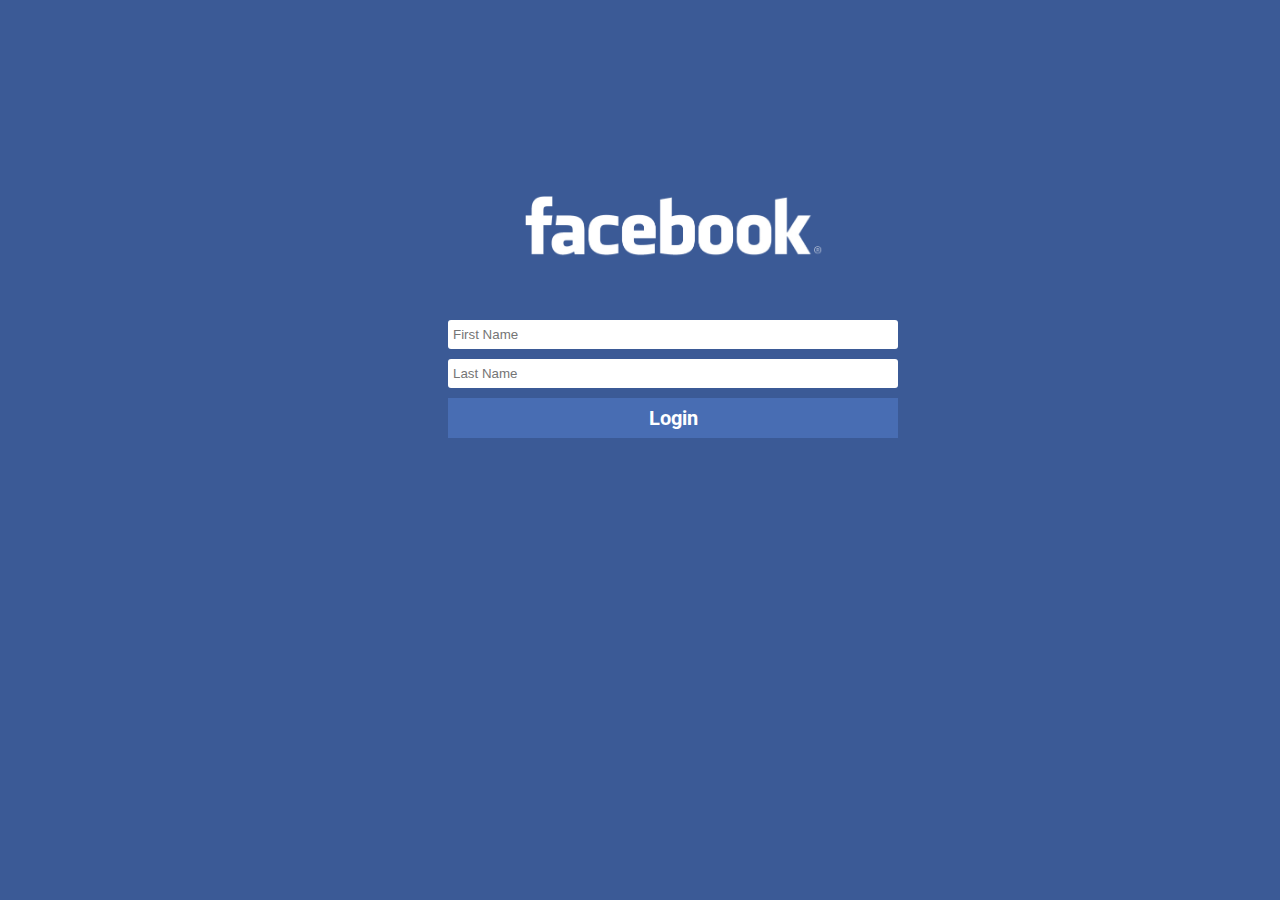
==== login.html @ 4b7e6977 "Added a "login" page" ====
<!DOCTYPE html>
<html lang="en">
<head>
    <meta charset="UTF-8">
    <meta name="viewport" content="width=device-width, initial-scale=1.0">
    <meta http-equiv="X-UA-Compatible" content="ie=edge">
    <title>Facebook - Log In or Sign Up</title>
    <link rel="icon" type="image/png" href="pic/facebook.png"/>
    <link rel="stylesheet" type="text/css" href="css/loginStyle.css">
    <link rel="stylesheet" href="https://use.fontawesome.com/releases/v5.0.13/css/all.css" integrity="sha384-DNOHZ68U8hZfKXOrtjWvjxusGo9WQnrNx2sqG0tfsghAvtVlRW3tvkXWZh58N9jp" crossorigin="anonymous">
    <link href="https://fonts.googleapis.com/css?family=Roboto" rel="stylesheet">
    <title>Facebook Project</title>
</head>
<body>
    <div class="login-container">
        <img src="pic/facebook-logo-495.png" alt="Facebook Logo" class="facebook-logo">
        <div class="login-box">
            <input class="login-info" type="text" name="first-name" placeholder="First Name" id="firstName">
            <input class="login-info" type="text" name="last-name" placeholder="Last Name" id="lastName">
            <span class="login-button">Login</span>
            <script src="javascript/login.js" type="text/javascript"></script> 

        </div>
    </div>  


</body>
</html>
---- css/loginStyle.css ----
html {
  background-color: #3b5a96;
  height: 100%;
  font-family: 'Roboto', sans-serif;
}

.login-container {
  display: flex;
  flex-direction: column;
  align-items: center;
  position: absolute;
  left: 35%;
  top: 35%;
}

.facebook-logo {
  position: absolute;
  top: -130px;
  width: 300px;
  margin: 10px 0;
}

.login-box {
  display: flex;
  position: relative;
  width: 450px;
  flex-direction: column;
}

.login-box .login-info {
  height: 23px;
  padding: 3px 5px;
  border-radius: 3px;
  border: 0px solid black;
  margin: 5px 0;
}

.login-button {
  background-color: #486db3;
  padding: 8px;
  margin: 5px 0px;
  text-align: center;
  font-weight: bold;
  font-size: 20px;
  color: white;
  cursor: pointer;
}

.login-button:hover {
  background-color: #354f82;
}
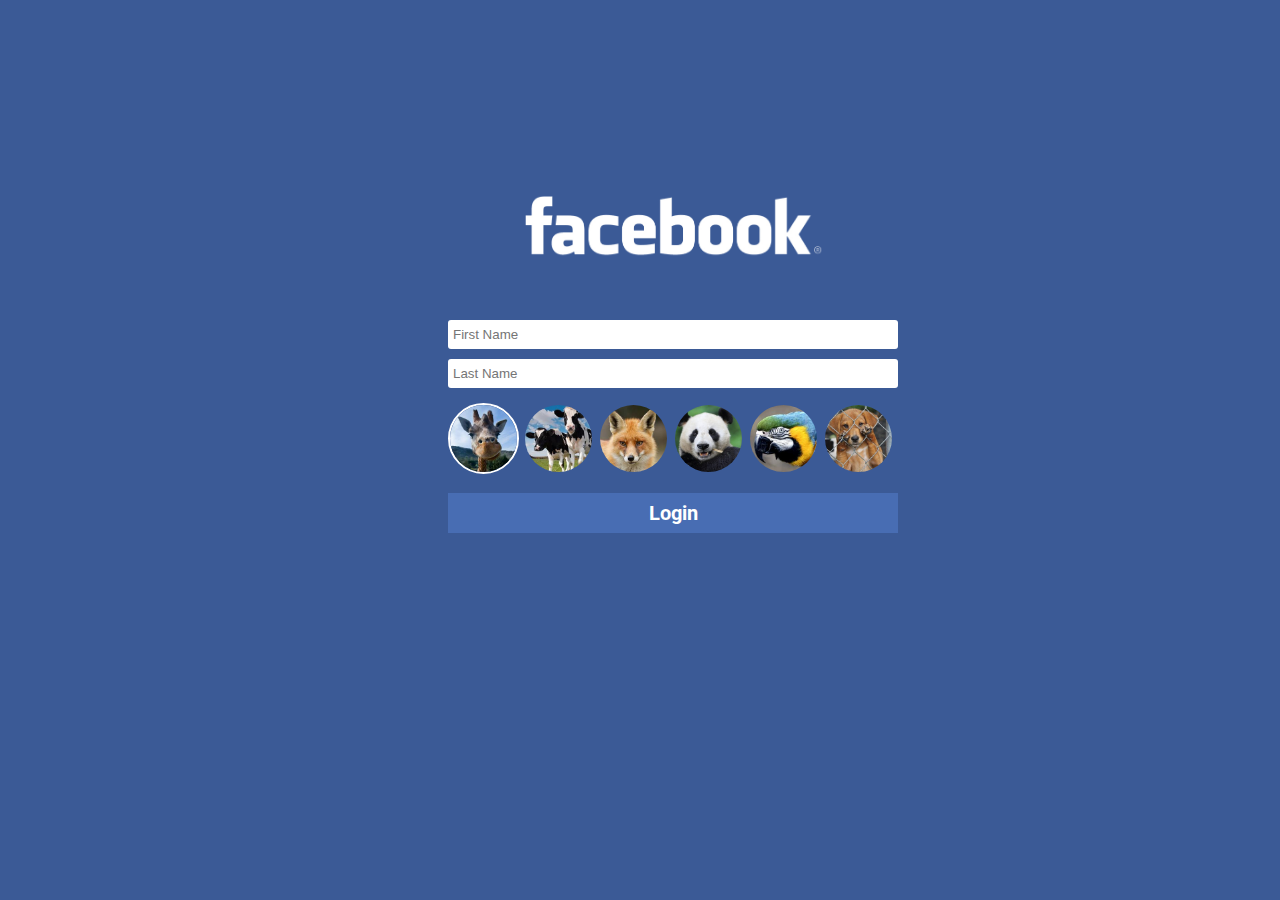
==== commit 67756a8e: "Added login profile picture" ====
--- a/login.html
+++ b/login.html
@@ -17,9 +17,34 @@
         <div class="login-box">
             <input class="login-info" type="text" name="first-name" placeholder="First Name" id="firstName">
             <input class="login-info" type="text" name="last-name" placeholder="Last Name" id="lastName">
+            <div class="login-pic-options">
+                <label>
+                    <input type="radio" name="profile-pic" id="loginPic" value="pic/giraffe.jpg" checked/>
+                    <img src="pic/giraffe.jpg" class="pic">
+                </label>
+                <label>
+                    <input type="radio" name="profile-pic" id="loginPic" value="pic/cow.jpg"/>
+                    <img src="pic/cow.jpg" class="pic">
+                </label>
+                <label>
+                    <input type="radio" name="profile-pic" id="loginPic" value="pic/fox.jpg"/>
+                    <img src="pic/fox.jpg" class="pic">
+                </label>
+                <label>
+                    <input type="radio" name="profile-pic" id="loginPic" value="pic/panda.jpeg"/>
+                    <img src="pic/panda.jpeg" class="pic">
+                </label>
+                <label> 
+                    <input type="radio" name="profile-pic" id="loginPic" value="pic/parrot.jpg"/>
+                    <img src="pic/parrot.jpg" class="pic">
+                </label>
+                <label>
+                    <input type="radio" name="profile-pic" id="loginPic" value="pic/puppy.jpg"/>
+                    <img src="pic/puppy.jpg" class="pic">
+                </label>
+            </div>
             <span class="login-button">Login</span>
             <script src="javascript/login.js" type="text/javascript"></script> 
-
         </div>
     </div>  
 
--- a/css/loginStyle.css
+++ b/css/loginStyle.css
@@ -49,3 +49,24 @@
 .login-button:hover {
   background-color: #354f82;
 }
+
+.login-pic-options {
+  margin: 10px 0;
+}
+
+.login-pic-options input[type="radio"] {
+  visibility: hidden;
+  position: absolute;
+}
+
+.login-pic-options input[type="radio"]:checked + .pic {
+  border: 2px #ffffff solid;
+  box-sizing: border-box;
+}
+
+.login-pic-options .pic {
+  height: 71px;
+  border: 2px solid transparent;
+  border-radius: 40px;
+  box-sizing: border-box;
+}
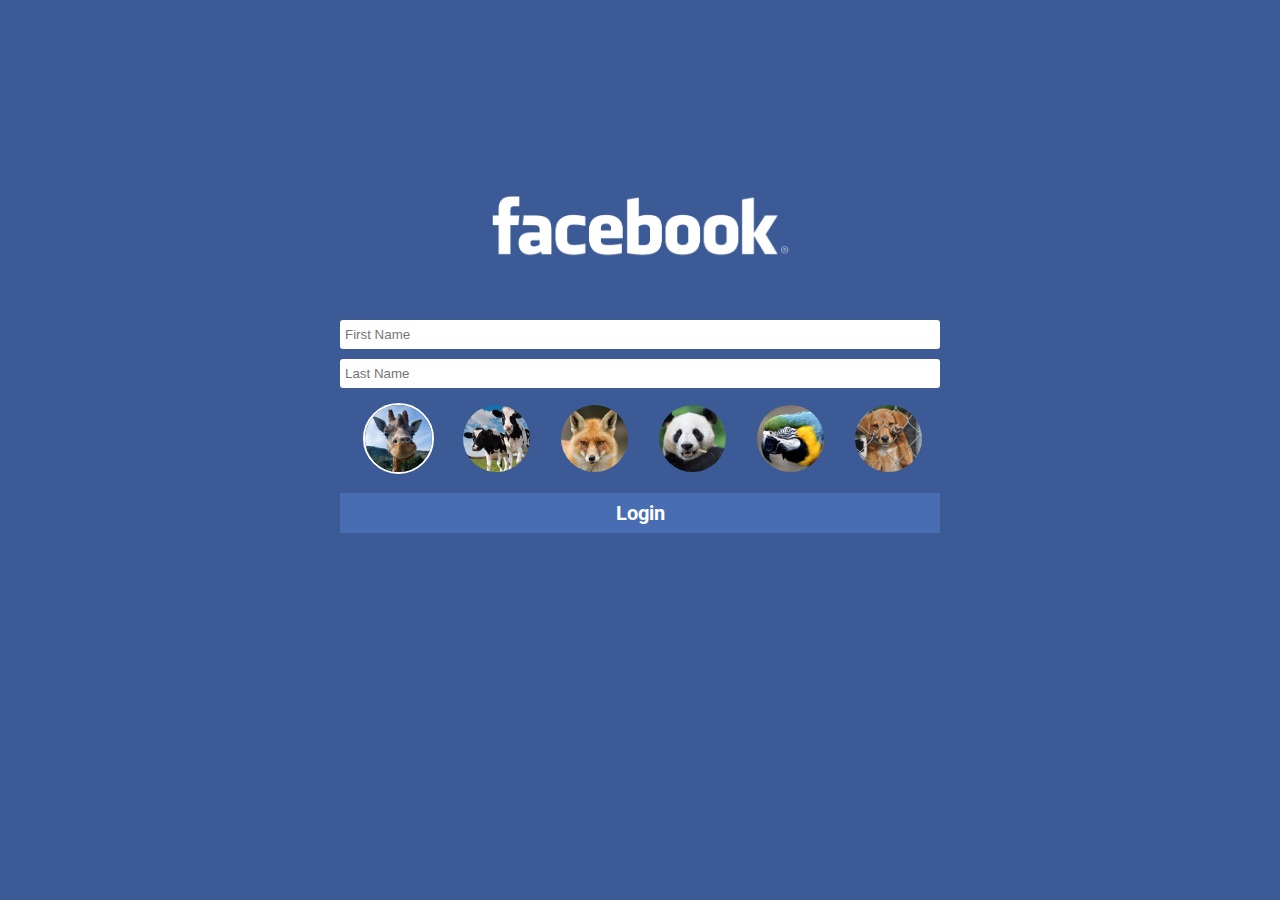
==== commit 1b8bfd56: "Organizing scss folders" ====
--- a/login.html
+++ b/login.html
@@ -6,48 +6,49 @@
     <meta http-equiv="X-UA-Compatible" content="ie=edge">
     <title>Facebook - Log In or Sign Up</title>
     <link rel="icon" type="image/png" href="pic/facebook.png"/>
-    <link rel="stylesheet" type="text/css" href="css/loginStyle.css">
+    <link rel="stylesheet" type="text/css" href="css/mainFile.css">
     <link rel="stylesheet" href="https://use.fontawesome.com/releases/v5.0.13/css/all.css" integrity="sha384-DNOHZ68U8hZfKXOrtjWvjxusGo9WQnrNx2sqG0tfsghAvtVlRW3tvkXWZh58N9jp" crossorigin="anonymous">
     <link href="https://fonts.googleapis.com/css?family=Roboto" rel="stylesheet">
     <title>Facebook Project</title>
 </head>
 <body>
-    <div class="login-container">
-        <img src="pic/facebook-logo-495.png" alt="Facebook Logo" class="facebook-logo">
-        <div class="login-box">
-            <input class="login-info" type="text" name="first-name" placeholder="First Name" id="firstName">
-            <input class="login-info" type="text" name="last-name" placeholder="Last Name" id="lastName">
-            <div class="login-pic-options">
-                <label>
-                    <input type="radio" name="profile-pic" id="loginPic" value="pic/giraffe.jpg" checked/>
-                    <img src="pic/giraffe.jpg" class="pic">
-                </label>
-                <label>
-                    <input type="radio" name="profile-pic" id="loginPic" value="pic/cow.jpg"/>
-                    <img src="pic/cow.jpg" class="pic">
-                </label>
-                <label>
-                    <input type="radio" name="profile-pic" id="loginPic" value="pic/fox.jpg"/>
-                    <img src="pic/fox.jpg" class="pic">
-                </label>
-                <label>
-                    <input type="radio" name="profile-pic" id="loginPic" value="pic/panda.jpeg"/>
-                    <img src="pic/panda.jpeg" class="pic">
-                </label>
-                <label> 
-                    <input type="radio" name="profile-pic" id="loginPic" value="pic/parrot.jpg"/>
-                    <img src="pic/parrot.jpg" class="pic">
-                </label>
-                <label>
-                    <input type="radio" name="profile-pic" id="loginPic" value="pic/puppy.jpg"/>
-                    <img src="pic/puppy.jpg" class="pic">
-                </label>
+    <div class="container">
+        <div class="login-container">
+            <img src="pic/facebook-logo-495.png" alt="Facebook Logo" class="facebook-logo">
+            <div class="login-box">
+                <input class="login-info" type="text" name="first-name" placeholder="First Name" id="firstName">
+                <input class="login-info" type="text" name="last-name" placeholder="Last Name" id="lastName">
+                <div class="login-pic-options">
+                    <label>
+                        <input type="radio" name="profile-pic" id="loginPic" value="pic/giraffe.jpg" checked/>
+                        <img src="pic/giraffe.jpg" class="pic">
+                    </label>
+                    <label>
+                        <input type="radio" name="profile-pic" id="loginPic" value="pic/cow.jpg"/>
+                        <img src="pic/cow.jpg" class="pic">
+                    </label>
+                    <label>
+                        <input type="radio" name="profile-pic" id="loginPic" value="pic/fox.jpg"/>
+                        <img src="pic/fox.jpg" class="pic">
+                    </label>
+                    <label>
+                        <input type="radio" name="profile-pic" id="loginPic" value="pic/panda.jpeg"/>
+                        <img src="pic/panda.jpeg" class="pic">
+                    </label>
+                    <label> 
+                        <input type="radio" name="profile-pic" id="loginPic" value="pic/parrot.jpg"/>
+                        <img src="pic/parrot.jpg" class="pic">
+                    </label>
+                    <label>
+                        <input type="radio" name="profile-pic" id="loginPic" value="pic/puppy.jpg"/>
+                        <img src="pic/puppy.jpg" class="pic">
+                    </label>
+                </div>
+                <span class="login-button">Login</span>
             </div>
-            <span class="login-button">Login</span>
-            <script src="javascript/login.js" type="text/javascript"></script> 
         </div>
-    </div>  
-
-
+    </div>
+    <script src="javascript/user/user.js" type="text/javascript"></script>
+    <script src="javascript/login/login.js" type="text/javascript"></script>
 </body>
 </html>
--- a/css/mainFile.css
+++ b/css/mainFile.css
@@ -0,0 +1,1926 @@
+/* Scss */
+/* Colors */
+/* Components */
+/* line 2, C:/Users/ASUS ROG/FED/Facebook project/scss/components/_header.scss */
+.header-wrap {
+  display: flex;
+  background: #3B5998;
+  flex-direction: row;
+  justify-content: space-around;
+  align-items: center;
+  width: 1008px;
+  margin: 0 auto;
+  max-height: 42px;
+}
+
+/* line 13, C:/Users/ASUS ROG/FED/Facebook project/scss/components/_header.scss */
+.header {
+  display: flex;
+  background: #3B5998;
+  height: 42px;
+  justify-content: center;
+  align-items: center;
+  position: fixed;
+  z-index: 3;
+  width: 100%;
+}
+
+/* line 23, C:/Users/ASUS ROG/FED/Facebook project/scss/components/_header.scss */
+.header p {
+  color: white;
+  font-size: 10px;
+}
+
+/* line 28, C:/Users/ASUS ROG/FED/Facebook project/scss/components/_header.scss */
+.search-sec {
+  display: flex;
+  position: relative;
+  width: 100%;
+  max-width: 448px;
+  min-width: 200px;
+  align-items: center;
+  justify-content: flex-start;
+  height: 20px;
+}
+
+/* line 39, C:/Users/ASUS ROG/FED/Facebook project/scss/components/_header.scss */
+.header-search {
+  width: calc(100% - 20px);
+  height: 25px;
+  border-radius: 2px 0 0 2px;
+  border: 0px solid #000000;
+  padding: 0;
+  padding-left: 3px;
+}
+
+/* line 47, C:/Users/ASUS ROG/FED/Facebook project/scss/components/_header.scss */
+.fa-search::before {
+  display: flex;
+  align-items: center;
+  justify-content: center;
+}
+
+/* line 52, C:/Users/ASUS ROG/FED/Facebook project/scss/components/_header.scss */
+.fa-search {
+  background-color: #F8FAFC;
+  color: #606F7B;
+  width: 35px;
+  padding: 4.5px;
+  border-radius: 0 2px 2px 0;
+  border: 0px solid #000000;
+  border-left: 1px solid #F1F5F8;
+}
+
+/* line 62, C:/Users/ASUS ROG/FED/Facebook project/scss/components/_header.scss */
+.fa-search:hover {
+  background-color: #DAE1E7;
+  cursor: pointer;
+}
+
+/* line 66, C:/Users/ASUS ROG/FED/Facebook project/scss/components/_header.scss */
+.fa-search::before {
+  line-height: normal;
+}
+
+/* line 70, C:/Users/ASUS ROG/FED/Facebook project/scss/components/_header.scss */
+.fa-facebook-square {
+  display: block;
+  color: white;
+  margin-left: 2%;
+  margin: auto 10px auto 0;
+  font-size: 30px;
+}
+
+/* line 77, C:/Users/ASUS ROG/FED/Facebook project/scss/components/_header.scss */
+.fa-facebook-square:hover {
+  color: #DAE1E7;
+  cursor: pointer;
+}
+
+/* line 81, C:/Users/ASUS ROG/FED/Facebook project/scss/components/_header.scss */
+.logo-search {
+  display: flex;
+  justify-content: flex-start;
+  width: calc(100% - 310px);
+  height: 42px;
+  align-items: center;
+}
+
+/* line 89, C:/Users/ASUS ROG/FED/Facebook project/scss/components/_header.scss */
+.home-button {
+  padding: 8px 10px 8px 10px;
+  margin: 0;
+  border: 0 solid black;
+  border-radius: 7px;
+}
+
+/* line 95, C:/Users/ASUS ROG/FED/Facebook project/scss/components/_header.scss */
+.home-button:hover,
+.user:hover {
+  background-color: #344e86;
+  cursor: pointer;
+}
+
+/* line 101, C:/Users/ASUS ROG/FED/Facebook project/scss/components/_header.scss */
+.user-social, .user-other {
+  display: flex;
+  justify-content: center;
+  align-items: center;
+}
+
+/* line 106, C:/Users/ASUS ROG/FED/Facebook project/scss/components/_header.scss */
+.user-social {
+  justify-content: center;
+  width: 85px;
+  margin: 0px 10px 0px 10px;
+}
+
+/* line 111, C:/Users/ASUS ROG/FED/Facebook project/scss/components/_header.scss */
+.user-other {
+  width: 53px;
+  margin: 0px 10px 0px 10px;
+}
+
+/* line 115, C:/Users/ASUS ROG/FED/Facebook project/scss/components/_header.scss */
+.user-options {
+  display: flex;
+  justify-content: flex-start;
+  width: 315px;
+  height: 42px;
+  align-items: center;
+}
+
+/* line 122, C:/Users/ASUS ROG/FED/Facebook project/scss/components/_header.scss */
+.user-options .far,
+.user-options .fas,
+.user-options .fab {
+  color: #293e6a;
+  font-size: 20px;
+  margin: 0px 5px 0px 5px;
+}
+
+/* line 129, C:/Users/ASUS ROG/FED/Facebook project/scss/components/_header.scss */
+.user-options .far:hover,
+.user-options .fas:hover,
+.user-options .fab:hover {
+  color: #1d2c4c;
+  cursor: pointer;
+}
+
+/* line 137, C:/Users/ASUS ROG/FED/Facebook project/scss/components/_header.scss */
+.user {
+  display: flex;
+  justify-content: space-between;
+  align-items: center;
+  width: 60px;
+  margin: 0px 0px 0px 5px;
+  padding: 3px 10px 3px 5px;
+  border: 0 solid black;
+  border-radius: 7px;
+}
+
+/* line 146, C:/Users/ASUS ROG/FED/Facebook project/scss/components/_header.scss */
+.user .header-profile {
+  height: 25px;
+  border-radius: 15px;
+  margin-right: 5px;
+}
+
+/* line 151, C:/Users/ASUS ROG/FED/Facebook project/scss/components/_header.scss */
+.user p {
+  margin: 0px;
+}
+
+/* line 158, C:/Users/ASUS ROG/FED/Facebook project/scss/components/_header.scss */
+.line {
+  display: inline-block;
+  color: #355088;
+  font-size: 1.2rem;
+}
+
+/* line 164, C:/Users/ASUS ROG/FED/Facebook project/scss/components/_header.scss */
+.title {
+  font-size: 0px;
+}
+
+/* line 168, C:/Users/ASUS ROG/FED/Facebook project/scss/components/_header.scss */
+.social-box {
+  display: flex;
+  justify-content: center;
+  align-items: center;
+  position: relative;
+}
+
+/* line 174, C:/Users/ASUS ROG/FED/Facebook project/scss/components/_header.scss */
+.social-box:hover .title {
+  font-size: 12px;
+  display: block;
+  z-index: 100;
+  position: absolute;
+  top: 41px;
+  background-color: #616060;
+  border-radius: 4px;
+  border: 0px solid black;
+  padding: 2px;
+  color: white;
+}
+
+/* line 187, C:/Users/ASUS ROG/FED/Facebook project/scss/components/_header.scss */
+.header-media-cont,
+.header-media {
+  display: none;
+}
+
+/* line 192, C:/Users/ASUS ROG/FED/Facebook project/scss/components/_header.scss */
+.more-options-box {
+  position: absolute;
+  top: 2px;
+  right: 54.5px;
+}
+
+/* line 196, C:/Users/ASUS ROG/FED/Facebook project/scss/components/_header.scss */
+.more-options-box .cool-arrow-post {
+  top: 19.5px;
+  left: 35px;
+  border-bottom: 8px solid white;
+  border-left: 8px solid transparent;
+  border-right: 8px solid transparent;
+  z-index: 110;
+}
+
+/* line 204, C:/Users/ASUS ROG/FED/Facebook project/scss/components/_header.scss */
+.more-options-box .cool-arrow-post::after {
+  border-bottom: 0px solid white;
+  border-left: 0px solid transparent;
+  border-right: 0px solid transparent;
+  left: -8px;
+  top: 2px;
+  content: " ";
+  position: absolute;
+}
+
+/* line 215, C:/Users/ASUS ROG/FED/Facebook project/scss/components/_header.scss */
+.more-options-tab {
+  display: flex;
+  flex-direction: column;
+  position: absolute;
+  background-color: white;
+  top: 27px;
+  right: -64px;
+  z-index: 101;
+  border: 1px solid #dddddd;
+  border-radius: 2px;
+  box-sizing: border-box;
+  align-items: center;
+  justify-content: flex-start;
+  overflow: hidden;
+  box-shadow: 3px 4px 11px 0px #888888;
+  width: 140px;
+}
+
+/* line 232, C:/Users/ASUS ROG/FED/Facebook project/scss/components/_header.scss */
+.more-options-tab :first-child {
+  margin-top: 5px;
+}
+
+/* line 235, C:/Users/ASUS ROG/FED/Facebook project/scss/components/_header.scss */
+.more-options-tab :last-child {
+  margin-bottom: 5px;
+}
+
+/* line 238, C:/Users/ASUS ROG/FED/Facebook project/scss/components/_header.scss */
+.more-options-tab span[class^="more-options"] {
+  padding: 5px;
+  font-size: 12px;
+  font-weight: bold;
+  width: 100%;
+  text-align: center;
+  cursor: pointer;
+}
+
+/* line 246, C:/Users/ASUS ROG/FED/Facebook project/scss/components/_header.scss */
+.more-options-tab span[class^="more-options"]:hover {
+  background-color: #3B5998;
+  color: white;
+}
+
+/* line 2, C:/Users/ASUS ROG/FED/Facebook project/scss/components/_setting.scss */
+.setting-background {
+  width: 100%;
+  height: 100%;
+  position: fixed;
+  display: flex;
+  align-items: center;
+  justify-content: center;
+  background-color: rgba(70, 71, 84, 0.54);
+  z-index: 1000;
+}
+
+/* line 13, C:/Users/ASUS ROG/FED/Facebook project/scss/components/_setting.scss */
+.setting-box {
+  display: flex;
+  flex-direction: column;
+  align-items: flex-start;
+  justify-content: flex-start;
+  background-color: #e5e5e5;
+  box-shadow: 3px 4px 11px 0px #888888;
+  width: 600px;
+  height: 400px;
+  border: 1px solid rgba(136, 136, 136, 0.490196);
+  border-radius: 4px;
+}
+
+/* line 27, C:/Users/ASUS ROG/FED/Facebook project/scss/components/_setting.scss */
+.input-box {
+  display: grid;
+  grid-template-areas: "title title"+ "name inputname"+ "lastname inputlastname";
+  align-content: space-around;
+  justify-content: flex-start;
+  margin-bottom: 30px;
+  height: 75px;
+  width: 100%;
+  margin-top: 40px;
+}
+
+/* line 40, C:/Users/ASUS ROG/FED/Facebook project/scss/components/_setting.scss */
+.input-box input {
+  margin-left: 10px;
+  padding-left: 10px;
+  border-radius: 3px 3px 0 0;
+  background-color: #e5e5e5;
+  font-weight: bold;
+  border-width: 0 0 1px 0;
+  border-style: solid;
+}
+
+/* line 49, C:/Users/ASUS ROG/FED/Facebook project/scss/components/_setting.scss */
+.input-box input:focus {
+  transition: all 0.5s linear;
+  background-color: #d9d8d8;
+}
+
+/* line 56, C:/Users/ASUS ROG/FED/Facebook project/scss/components/_setting.scss */
+.input-box span {
+  margin-left: 10px;
+}
+
+/* line 59, C:/Users/ASUS ROG/FED/Facebook project/scss/components/_setting.scss */
+.input-box .lastname-span {
+  grid-area: lastname;
+}
+
+/* line 62, C:/Users/ASUS ROG/FED/Facebook project/scss/components/_setting.scss */
+.input-box .name-span {
+  grid-area: name;
+}
+
+/* line 65, C:/Users/ASUS ROG/FED/Facebook project/scss/components/_setting.scss */
+.input-box .name-input {
+  grid-area: inputname;
+}
+
+/* line 68, C:/Users/ASUS ROG/FED/Facebook project/scss/components/_setting.scss */
+.input-box .lastname-input {
+  grid-area: inputlastname;
+}
+
+/* line 71, C:/Users/ASUS ROG/FED/Facebook project/scss/components/_setting.scss */
+.input-box .input-span {
+  grid-area: title;
+  font-weight: bold;
+}
+
+/* line 77, C:/Users/ASUS ROG/FED/Facebook project/scss/components/_setting.scss */
+input[type="radio"] {
+  visibility: hidden;
+  position: absolute;
+}
+
+/* line 82, C:/Users/ASUS ROG/FED/Facebook project/scss/components/_setting.scss */
+input[type="radio"]:checked + .pic {
+  border: 2px black solid;
+  box-sizing: border-box;
+}
+
+/* line 87, C:/Users/ASUS ROG/FED/Facebook project/scss/components/_setting.scss */
+label {
+  margin-left: 23px;
+}
+
+/* line 90, C:/Users/ASUS ROG/FED/Facebook project/scss/components/_setting.scss */
+.pic {
+  height: 71px;
+  border: 2px solid transparent;
+  border-radius: 40px;
+  box-sizing: border-box;
+  cursor: pointer;
+}
+
+/* line 98, C:/Users/ASUS ROG/FED/Facebook project/scss/components/_setting.scss */
+.picture-span {
+  display: block;
+  margin-bottom: 10px;
+  margin-left: 10px;
+  font-weight: bold;
+}
+
+/* line 105, C:/Users/ASUS ROG/FED/Facebook project/scss/components/_setting.scss */
+.close-button {
+  align-self: flex-end;
+  margin: 5px 10px;
+  border-radius: 15px;
+  background-color: gray;
+  padding: 5px 10px;
+  cursor: pointer;
+  color: white;
+  font-weight: bold;
+}
+
+/* line 115, C:/Users/ASUS ROG/FED/Facebook project/scss/components/_setting.scss */
+.close-button:hover {
+  color: white;
+  background-color: rgba(255, 0, 0, 0.58);
+}
+
+/* line 122, C:/Users/ASUS ROG/FED/Facebook project/scss/components/_setting.scss */
+.submit-box {
+  align-self: flex-end;
+  display: flex;
+  flex-direction: row;
+  align-content: center;
+  justify-content: center;
+  width: 100%;
+  margin: 20px 0;
+  margin-top: auto;
+}
+
+/* line 133, C:/Users/ASUS ROG/FED/Facebook project/scss/components/_setting.scss */
+.submit-box div[class*="-button"] {
+  cursor: pointer;
+  padding: 6px 20px;
+  background-color: #3B5998;
+  color: white;
+  font-weight: bold;
+  border-radius: 4px;
+  margin-left: 10px;
+}
+
+/* line 146, C:/Users/ASUS ROG/FED/Facebook project/scss/components/_setting.scss */
+.submit-box .cancel-button:hover {
+  background-color: rgba(255, 0, 0, 0.58);
+}
+
+/* line 149, C:/Users/ASUS ROG/FED/Facebook project/scss/components/_setting.scss */
+.submit-box .submit-button:hover {
+  background-color: #2d4373;
+}
+
+/* Pages */
+/* line 2, C:/Users/ASUS ROG/FED/Facebook project/scss/pages/_indexStyle.scss */
+html {
+  background: #E9EAED;
+  width: 100%;
+  height: 100%;
+  font-family: 'Roboto', sans-serif;
+}
+
+/* line 9, C:/Users/ASUS ROG/FED/Facebook project/scss/pages/_indexStyle.scss */
+textarea, input, *:focus {
+  outline: none !important;
+}
+
+/* line 10, C:/Users/ASUS ROG/FED/Facebook project/scss/pages/_indexStyle.scss */
+body {
+  margin: 0;
+  width: 100%;
+  height: 100%;
+}
+
+/* line 15, C:/Users/ASUS ROG/FED/Facebook project/scss/pages/_indexStyle.scss */
+.screen {
+  display: flex;
+  position: relative;
+  align-content: center;
+  justify-content: center;
+  top: 42px;
+  width: 100%;
+  margin: 0;
+  font-size: 13px;
+  overflow: hidden;
+}
+
+/* line 28, C:/Users/ASUS ROG/FED/Facebook project/scss/pages/_indexStyle.scss */
+.wall {
+  display: grid;
+  grid-template-columns: auto;
+  grid-template-rows: auto;
+  grid-template-areas: "sidebar posts events";
+  justify-content: center;
+  grid-column-gap: 10px;
+}
+
+/* line 37, C:/Users/ASUS ROG/FED/Facebook project/scss/pages/_indexStyle.scss */
+.sidebar {
+  grid-area: sidebar;
+  width: 180px;
+}
+
+/* line 40, C:/Users/ASUS ROG/FED/Facebook project/scss/pages/_indexStyle.scss */
+.sidebar .no-scroll {
+  position: fixed;
+  width: 180px;
+}
+
+/* line 44, C:/Users/ASUS ROG/FED/Facebook project/scss/pages/_indexStyle.scss */
+.sidebar .scroll {
+  position: relative;
+  width: 180px;
+}
+
+/* line 50, C:/Users/ASUS ROG/FED/Facebook project/scss/pages/_indexStyle.scss */
+.posts {
+  grid-area: posts;
+  width: 500px;
+  font-size: 13px;
+  margin-top: 16px;
+}
+
+/* line 56, C:/Users/ASUS ROG/FED/Facebook project/scss/pages/_indexStyle.scss */
+.posts .no-scroll {
+  position: fixed;
+  width: 500px;
+}
+
+/* line 60, C:/Users/ASUS ROG/FED/Facebook project/scss/pages/_indexStyle.scss */
+.posts .scroll {
+  position: relative;
+  width: 500px;
+}
+
+/* line 64, C:/Users/ASUS ROG/FED/Facebook project/scss/pages/_indexStyle.scss */
+.posts .post-profile {
+  height: 45px;
+  margin: 10px;
+  border: 1px solid #c9c6c6;
+  border-radius: 25px;
+  box-sizing: border-box;
+}
+
+/* line 71, C:/Users/ASUS ROG/FED/Facebook project/scss/pages/_indexStyle.scss */
+.posts .posted {
+  margin-bottom: 8px;
+}
+
+/* line 78, C:/Users/ASUS ROG/FED/Facebook project/scss/pages/_indexStyle.scss */
+.events {
+  grid-area: events;
+  width: 308px;
+  margin-top: 16px;
+}
+
+/* line 83, C:/Users/ASUS ROG/FED/Facebook project/scss/pages/_indexStyle.scss */
+.events .no-scroll {
+  width: 308px;
+  position: fixed;
+}
+
+/* line 87, C:/Users/ASUS ROG/FED/Facebook project/scss/pages/_indexStyle.scss */
+.events .scroll {
+  width: 308px;
+  position: relative;
+}
+
+/* line 92, C:/Users/ASUS ROG/FED/Facebook project/scss/pages/_indexStyle.scss */
+.user-sidebar {
+  margin-top: 13px;
+  margin-bottom: 14px;
+  padding: 4px 4px 4px 5px;
+}
+
+/* line 97, C:/Users/ASUS ROG/FED/Facebook project/scss/pages/_indexStyle.scss */
+.social-sidebar .fa-ellipsis-h {
+  margin-left: auto;
+  margin-right: 5px;
+  font-size: 12px;
+}
+
+/* line 103, C:/Users/ASUS ROG/FED/Facebook project/scss/pages/_indexStyle.scss */
+.sidebar-titles {
+  font-weight: bold;
+  color: rgba(94, 93, 93, 0.74902);
+  margin-bottom: 5px;
+}
+
+/* line 109, C:/Users/ASUS ROG/FED/Facebook project/scss/pages/_indexStyle.scss */
+.shortcuts-sidebar,
+.explore-sidebar {
+  margin-top: 20px;
+  display: flex;
+  width: 180px;
+  flex-direction: column;
+}
+
+/* line 116, C:/Users/ASUS ROG/FED/Facebook project/scss/pages/_indexStyle.scss */
+.create-sidebar {
+  margin-top: 20px;
+  width: 180px;
+  cursor: default;
+}
+
+/* line 121, C:/Users/ASUS ROG/FED/Facebook project/scss/pages/_indexStyle.scss */
+.create {
+  color: #344e86;
+  cursor: pointer;
+}
+
+/* line 125, C:/Users/ASUS ROG/FED/Facebook project/scss/pages/_indexStyle.scss */
+.create:hover {
+  text-decoration: underline;
+}
+
+/* line 128, C:/Users/ASUS ROG/FED/Facebook project/scss/pages/_indexStyle.scss */
+.divider {
+  color: rgba(94, 93, 93, 0.74902);
+  font-size: 10px;
+  cursor: default;
+}
+
+/* line 133, C:/Users/ASUS ROG/FED/Facebook project/scss/pages/_indexStyle.scss */
+.group .fas {
+  color: #794ACF;
+}
+
+/* line 136, C:/Users/ASUS ROG/FED/Facebook project/scss/pages/_indexStyle.scss */
+.group-name,
+.see-more-text {
+  font-size: 13px;
+}
+
+/* line 140, C:/Users/ASUS ROG/FED/Facebook project/scss/pages/_indexStyle.scss */
+.see-more-text {
+  color: #344e86;
+}
+
+/* line 143, C:/Users/ASUS ROG/FED/Facebook project/scss/pages/_indexStyle.scss */
+.user-sidebar,
+.newsfeed,
+.messanger,
+.marketplace {
+  display: flex;
+  justify-content: flex-start;
+  align-items: center;
+}
+
+/* line 151, C:/Users/ASUS ROG/FED/Facebook project/scss/pages/_indexStyle.scss */
+.user-sidebar .name,
+.user-sidebar .last-name {
+  font-size: 13px;
+  padding: 2px;
+}
+
+/* line 157, C:/Users/ASUS ROG/FED/Facebook project/scss/pages/_indexStyle.scss */
+.sidebar-profile,
+.newsfeed .fa-newspaper,
+.messanger .fab,
+.marketplace .fa-shopping-bag,
+.shortcuts-sidebar .fas,
+.explore-sidebar .fas,
+.explore-sidebar .far {
+  font-size: 17px;
+  margin-right: 4px;
+}
+
+/* line 168, C:/Users/ASUS ROG/FED/Facebook project/scss/pages/_indexStyle.scss */
+.sidebar-profile {
+  height: 22px;
+  border-radius: 12px;
+}
+
+/* line 172, C:/Users/ASUS ROG/FED/Facebook project/scss/pages/_indexStyle.scss */
+.social {
+  font-size: 13px;
+}
+
+/* line 175, C:/Users/ASUS ROG/FED/Facebook project/scss/pages/_indexStyle.scss */
+.sidebar,
+.social-sidebar {
+  flex-direction: column;
+  justify-content: center;
+  align-items: flex-start;
+}
+
+/* line 181, C:/Users/ASUS ROG/FED/Facebook project/scss/pages/_indexStyle.scss */
+.social-grid {
+  display: grid;
+  grid-template-columns: 25px 131px 20px;
+  grid-template-rows: auto;
+  grid-template-areas: "icon title dot";
+  justify-content: center;
+  align-content: center;
+  padding: 4px;
+  padding-left: 10px;
+}
+
+/* line 192, C:/Users/ASUS ROG/FED/Facebook project/scss/pages/_indexStyle.scss */
+.social-grid:hover {
+  background-color: #F6F7F9;
+  border: 1px solid rgba(195, 196, 197, 0.619608);
+  border-radius: 4px;
+  cursor: pointer;
+  padding: 3px;
+  padding-left: 9px;
+}
+
+/* line 200, C:/Users/ASUS ROG/FED/Facebook project/scss/pages/_indexStyle.scss */
+.social-grid .fa-newspaper,
+.social-grid .fa-user-secret,
+.social-grid .fa-user-ninja {
+  grid-area: icon;
+}
+
+/* line 207, C:/Users/ASUS ROG/FED/Facebook project/scss/pages/_indexStyle.scss */
+.social,
+.group .group-name {
+  grid-area: title;
+}
+
+/* line 211, C:/Users/ASUS ROG/FED/Facebook project/scss/pages/_indexStyle.scss */
+.social-grid .fa-ellipsis-h {
+  grid-area: dot;
+  display: none;
+  color: rgba(94, 93, 93, 0.74902);
+}
+
+/* line 216, C:/Users/ASUS ROG/FED/Facebook project/scss/pages/_indexStyle.scss */
+.social-grid:hover .fa-ellipsis-h {
+  display: inline-block;
+}
+
+/* line 220, C:/Users/ASUS ROG/FED/Facebook project/scss/pages/_indexStyle.scss */
+.newsfeed .fa-newspaper {
+  color: #52a5a7;
+}
+
+/* line 223, C:/Users/ASUS ROG/FED/Facebook project/scss/pages/_indexStyle.scss */
+.messanger .fa-facebook-messenger {
+  color: #6d84b4;
+}
+
+/* line 226, C:/Users/ASUS ROG/FED/Facebook project/scss/pages/_indexStyle.scss */
+.marketplace .fa-shopping-bag {
+  color: darkorange;
+}
+
+/* line 229, C:/Users/ASUS ROG/FED/Facebook project/scss/pages/_indexStyle.scss */
+.sidebar-events .fa-calendar-alt {
+  color: hotpink;
+}
+
+/* line 232, C:/Users/ASUS ROG/FED/Facebook project/scss/pages/_indexStyle.scss */
+.sidebar-pages .fa-flag {
+  color: orangered;
+}
+
+/* line 235, C:/Users/ASUS ROG/FED/Facebook project/scss/pages/_indexStyle.scss */
+.sidebar-groups .fa-user-ninja {
+  color: #794ACF;
+}
+
+/* line 238, C:/Users/ASUS ROG/FED/Facebook project/scss/pages/_indexStyle.scss */
+.sidebar-friends .fa-user-friends {
+  color: #3B5998;
+}
+
+/* line 242, C:/Users/ASUS ROG/FED/Facebook project/scss/pages/_indexStyle.scss */
+.new-post {
+  display: flex;
+  flex-direction: column;
+  width: 100%;
+  font-size: 13px;
+  background-color: #FFFFFF;
+  border: 1px solid #dddfe2;
+  border-radius: 4px;
+  transition: all 0.3s linear;
+  position: relative;
+  z-index: 2;
+}
+
+/* line 255, C:/Users/ASUS ROG/FED/Facebook project/scss/pages/_indexStyle.scss */
+.new-post:focus-within {
+  transform: scale(1.2);
+  transition: all 0.5s linear;
+  z-index: 3;
+}
+
+/* line 262, C:/Users/ASUS ROG/FED/Facebook project/scss/pages/_indexStyle.scss */
+.new-post .post-cont {
+  display: flex;
+  flex-direction: row;
+  align-items: center;
+  justify-content: flex-start;
+}
+
+/* line 270, C:/Users/ASUS ROG/FED/Facebook project/scss/pages/_indexStyle.scss */
+.cool-arrow-post {
+  border-bottom: 8px solid #e9ebee;
+  border-left: 8px solid transparent;
+  border-right: 8px solid transparent;
+  left: 10%;
+  top: 27px;
+  font-size: 0;
+  height: 0;
+  line-height: 0;
+  position: absolute;
+  width: 0;
+}
+
+/* line 282, C:/Users/ASUS ROG/FED/Facebook project/scss/pages/_indexStyle.scss */
+.cool-arrow-post::after {
+  border-bottom: 8px solid #fff;
+  border-left: 8px solid transparent;
+  border-right: 8px solid transparent;
+  left: -8px;
+  top: 2px;
+  content: " ";
+  position: absolute;
+}
+
+/* line 291, C:/Users/ASUS ROG/FED/Facebook project/scss/pages/_indexStyle.scss */
+.post-ot {
+  display: grid;
+  grid-template-columns: auto;
+  grid-template-rows: auto;
+  grid-template-areas: "icon title";
+  padding: 8px;
+}
+
+/* line 299, C:/Users/ASUS ROG/FED/Facebook project/scss/pages/_indexStyle.scss */
+.post-ot:hover {
+  background-color: #ecedef;
+  cursor: pointer;
+  border: 0px solid black;
+  border-radius: 10px;
+}
+
+/* line 307, C:/Users/ASUS ROG/FED/Facebook project/scss/pages/_indexStyle.scss */
+.post-options {
+  display: flex;
+  align-content: center;
+  justify-content: flex-start;
+  background-color: #F6F7F9;
+  width: 100%;
+  height: 33px;
+  border: 0px solid black;
+  border-bottom: 1px solid #dddfe2;
+  margin-right: 1px;
+  border-top-left-radius: 4px;
+  border-top-right-radius: 4px;
+}
+
+/* line 321, C:/Users/ASUS ROG/FED/Facebook project/scss/pages/_indexStyle.scss */
+.post-options .fas {
+  grid-area: icon;
+  width: 20px;
+  color: rgba(0, 0, 0, 0.729412);
+}
+
+/* line 326, C:/Users/ASUS ROG/FED/Facebook project/scss/pages/_indexStyle.scss */
+.post-options span[class$="title"] {
+  grid-area: title;
+  font-weight: bold;
+  color: #3B5998;
+}
+
+/* line 332, C:/Users/ASUS ROG/FED/Facebook project/scss/pages/_indexStyle.scss */
+.post-options .divider {
+  font-size: 20px;
+}
+
+/* line 335, C:/Users/ASUS ROG/FED/Facebook project/scss/pages/_indexStyle.scss */
+.post-box-input {
+  width: 100%;
+  height: 31px;
+  padding-top: 25px;
+  padding-bottom: 15px;
+  resize: none;
+  font-family: 'Roboto', sans-serif;
+  outline: none;
+  border: none;
+  overflow: hidden;
+}
+
+/* line 349, C:/Users/ASUS ROG/FED/Facebook project/scss/pages/_indexStyle.scss */
+.post-box {
+  border-bottom: 1px solid #dddfe2;
+  border-radius: 20px;
+}
+
+/* line 352, C:/Users/ASUS ROG/FED/Facebook project/scss/pages/_indexStyle.scss */
+.post-box .far {
+  font-size: 40px;
+  padding: 10px;
+  color: red;
+}
+
+/* line 358, C:/Users/ASUS ROG/FED/Facebook project/scss/pages/_indexStyle.scss */
+div[class^="post-add"] i[class*="fa-"] {
+  grid-area: icon;
+  font-size: 20px;
+}
+
+/* line 362, C:/Users/ASUS ROG/FED/Facebook project/scss/pages/_indexStyle.scss */
+div[class^="post-add"] span[class$="-title"] {
+  grid-area: title;
+  padding: 3px;
+}
+
+/* line 366, C:/Users/ASUS ROG/FED/Facebook project/scss/pages/_indexStyle.scss */
+.post-text .fa-pencil-alt,
+.post-album .fa-images,
+.post-live .fa-video {
+  padding-right: 3px;
+}
+
+/* line 371, C:/Users/ASUS ROG/FED/Facebook project/scss/pages/_indexStyle.scss */
+div[class^="post-add"],
+.post-add .fa-ellipsis-h {
+  background-color: #F6F7F9;
+  margin-left: 10px;
+  border: 0px solid black;
+  border-radius: 20px;
+  padding-top: 4px;
+  padding-bottom: 4px;
+}
+
+/* line 380, C:/Users/ASUS ROG/FED/Facebook project/scss/pages/_indexStyle.scss */
+.post-add {
+  height: 49px;
+}
+
+/* line 383, C:/Users/ASUS ROG/FED/Facebook project/scss/pages/_indexStyle.scss */
+.post-add .fa-ellipsis-h {
+  padding: 7px 8px 9px 8px;
+  width: 50px;
+  height: 12.2px;
+  text-align: center;
+  font-size: 18px;
+  color: rgba(94, 93, 93, 0.74902);
+}
+
+/* line 392, C:/Users/ASUS ROG/FED/Facebook project/scss/pages/_indexStyle.scss */
+.post-add-photo .fa-image {
+  color: rgba(111, 172, 18, 0.890196);
+}
+
+/* line 395, C:/Users/ASUS ROG/FED/Facebook project/scss/pages/_indexStyle.scss */
+.post-add-feeling .fa-smile {
+  color: rgba(243, 180, 3, 0.670588);
+}
+
+/* line 398, C:/Users/ASUS ROG/FED/Facebook project/scss/pages/_indexStyle.scss */
+.post {
+  display: flex;
+  flex-direction: column;
+  align-content: center;
+  justify-content: flex-start;
+  width: 100%;
+  background: white;
+  margin-top: 5px;
+  border: 1px solid #dddfe2;
+  border-radius: 4px;
+  transform-box: fill-box;
+}
+
+/* line 411, C:/Users/ASUS ROG/FED/Facebook project/scss/pages/_indexStyle.scss */
+.post .pic1 {
+  height: auto;
+  max-height: 300px;
+  max-width: 500px;
+  margin: 10px 10px 0 10px;
+}
+
+/* line 418, C:/Users/ASUS ROG/FED/Facebook project/scss/pages/_indexStyle.scss */
+.post > .likes {
+  display: flex;
+  flex-direction: row;
+  justify-content: flex-start;
+  align-items: center;
+  margin-left: 10px;
+  margin-top: 8px;
+  margin-bottom: 8px;
+}
+
+/* line 427, C:/Users/ASUS ROG/FED/Facebook project/scss/pages/_indexStyle.scss */
+.post > .likes .fa-thumbs-up {
+  background-color: #3B5998;
+  color: white;
+  border: 0px solid black;
+  border-radius: 6px;
+  padding: 3px;
+  font-size: 8px;
+}
+
+/* line 436, C:/Users/ASUS ROG/FED/Facebook project/scss/pages/_indexStyle.scss */
+.post > .likes .likes-amount {
+  font-size: 11px;
+  color: #3B5998;
+  margin-left: 2px;
+}
+
+/* line 445, C:/Users/ASUS ROG/FED/Facebook project/scss/pages/_indexStyle.scss */
+.user-posting {
+  display: grid;
+  grid-template-columns: 60px auto;
+  grid-template-rows: auto;
+  grid-template-areas: "profile username options";
+  align-items: center;
+  margin-bottom: 6px;
+  margin-top: 6px;
+}
+
+/* line 455, C:/Users/ASUS ROG/FED/Facebook project/scss/pages/_indexStyle.scss */
+.user-posting .post-profile {
+  grid-area: profile;
+}
+
+/* line 458, C:/Users/ASUS ROG/FED/Facebook project/scss/pages/_indexStyle.scss */
+.user-posting .user-posting-name-time {
+  grid-area: username;
+  display: grid;
+  grid-template-columns: 30px 300px;
+  grid-template-rows: auto;
+  grid-template-areas: "name name"+ "time privacy";
+  align-items: center;
+  grid-row-gap: 3px;
+}
+
+/* line 469, C:/Users/ASUS ROG/FED/Facebook project/scss/pages/_indexStyle.scss */
+.user-posting .user-posting-name-time .username-posting {
+  grid-area: name;
+  color: #3B5998;
+  font-weight: bold;
+}
+
+/* line 475, C:/Users/ASUS ROG/FED/Facebook project/scss/pages/_indexStyle.scss */
+.user-posting .user-posting-name-time .time-posting {
+  grid-area: time;
+  font-size: 10px;
+  color: rgba(94, 93, 93, 0.74902);
+}
+
+/* line 481, C:/Users/ASUS ROG/FED/Facebook project/scss/pages/_indexStyle.scss */
+.user-posting .user-posting-name-time .fa-globe {
+  grid-area: privacy;
+  margin-right: 390px;
+  font-size: 8px;
+  color: rgba(94, 93, 93, 0.74902);
+}
+
+/* line 489, C:/Users/ASUS ROG/FED/Facebook project/scss/pages/_indexStyle.scss */
+.user-posting .post-user-options {
+  grid-area: options;
+  display: flex;
+  position: relative;
+  justify-content: center;
+  align-items: center;
+  cursor: pointer;
+}
+
+/* line 496, C:/Users/ASUS ROG/FED/Facebook project/scss/pages/_indexStyle.scss */
+.user-posting .post-user-options .post-hover-box {
+  display: none;
+}
+
+/* line 500, C:/Users/ASUS ROG/FED/Facebook project/scss/pages/_indexStyle.scss */
+.user-posting .post-user-options .cool-arrow-post {
+  display: none;
+}
+
+/* line 504, C:/Users/ASUS ROG/FED/Facebook project/scss/pages/_indexStyle.scss */
+.user-posting .post-user-options .post-hover {
+  color: gray;
+}
+
+/* line 507, C:/Users/ASUS ROG/FED/Facebook project/scss/pages/_indexStyle.scss */
+.user-posting .post-user-options:hover .post-hover-box {
+  display: inline-block;
+  position: absolute;
+  left: 15%;
+  top: 133%;
+  padding: 5px 0px;
+  border: 1px solid #dddddd;
+  border-radius: 2px;
+  z-index: 1;
+  display: flex;
+  flex-direction: column;
+  align-items: center;
+  justify-content: space-around;
+  background-color: white;
+  box-shadow: 3px 4px 11px 0px #888888;
+  width: 100px;
+  overflow: hidden;
+}
+
+/* line 528, C:/Users/ASUS ROG/FED/Facebook project/scss/pages/_indexStyle.scss */
+.user-posting .post-user-options:hover .cool-arrow-post {
+  border-bottom: 8px solid #dddddd;
+  border-left: 8px solid transparent;
+  border-right: 8px solid transparent;
+  left: 22.5px;
+  top: 9px;
+  font-size: 0;
+  height: 0;
+  line-height: 0;
+  position: absolute;
+  width: 0;
+  display: block;
+  z-index: 2;
+}
+
+/* line 542, C:/Users/ASUS ROG/FED/Facebook project/scss/pages/_indexStyle.scss */
+.user-posting .post-user-options .cool-arrow-post::after {
+  border-bottom: 8px solid white;
+  border-left: 8px solid transparent;
+  border-right: 8px solid transparent;
+  left: -8px;
+  top: 2px;
+  content: " ";
+  position: absolute;
+}
+
+/* line 551, C:/Users/ASUS ROG/FED/Facebook project/scss/pages/_indexStyle.scss */
+.user-posting .post-user-options .post-hover-options {
+  width: 100%;
+  text-align: center;
+  padding: 4px 5px;
+  font-weight: bold;
+}
+
+/* line 557, C:/Users/ASUS ROG/FED/Facebook project/scss/pages/_indexStyle.scss */
+.user-posting .post-user-options .post-hover-options:hover {
+  background-color: #3B5998;
+  color: white;
+  cursor: pointer;
+}
+
+/* line 568, C:/Users/ASUS ROG/FED/Facebook project/scss/pages/_indexStyle.scss */
+.post-content {
+  margin-left: 10px;
+  margin-top: 5px;
+}
+
+/* line 572, C:/Users/ASUS ROG/FED/Facebook project/scss/pages/_indexStyle.scss */
+.edit-active {
+  grid-area: content;
+  width: calc(100% - 14px);
+  min-height: 10px;
+  padding: 2px;
+  margin: 2px 2px;
+  resize: vertical;
+  font-family: 'Roboto', sans-serif;
+  font-size: 13px;
+  overflow: hidden;
+  box-sizing: border-box;
+  border: 3px solid rgba(94, 93, 93, 0.74902);
+}
+
+/* line 587, C:/Users/ASUS ROG/FED/Facebook project/scss/pages/_indexStyle.scss */
+.post-action {
+  display: flex;
+  flex-direction: row;
+  justify-content: space-around;
+  align-items: center;
+  color: rgba(94, 93, 93, 0.74902);
+  border-bottom: 1px solid #dddfe2;
+  font-weight: bold;
+}
+
+/* line 596, C:/Users/ASUS ROG/FED/Facebook project/scss/pages/_indexStyle.scss */
+.post-action div[class^="post-"] {
+  padding: 7px;
+  margin: 2px 0;
+  width: 100%;
+  display: flex;
+  align-items: center;
+  justify-content: center;
+}
+
+/* line 606, C:/Users/ASUS ROG/FED/Facebook project/scss/pages/_indexStyle.scss */
+.post-action div[class^="post-"] i {
+  margin-right: 5px;
+}
+
+/* line 610, C:/Users/ASUS ROG/FED/Facebook project/scss/pages/_indexStyle.scss */
+.post-action div[class^="post-"]:hover {
+  background-color: #f2f3f5;
+  cursor: pointer;
+}
+
+/* line 615, C:/Users/ASUS ROG/FED/Facebook project/scss/pages/_indexStyle.scss */
+.post-action .clicked {
+  background-color: #f2f3f5;
+}
+
+/* line 623, C:/Users/ASUS ROG/FED/Facebook project/scss/pages/_indexStyle.scss */
+.stories {
+  display: flex;
+  flex-direction: column;
+  background-color: white;
+  border: 1px solid #dddfe2;
+  border-radius: 4px;
+}
+
+/* line 630, C:/Users/ASUS ROG/FED/Facebook project/scss/pages/_indexStyle.scss */
+.stories .see-more {
+  margin: 0px 8px 8px;
+}
+
+/* line 635, C:/Users/ASUS ROG/FED/Facebook project/scss/pages/_indexStyle.scss */
+.stories-header {
+  display: flex;
+  flex-direction: row;
+  justify-content: space-between;
+  align-items: center;
+  margin-bottom: 8px;
+}
+
+/* line 642, C:/Users/ASUS ROG/FED/Facebook project/scss/pages/_indexStyle.scss */
+.stories-title,
+.stories-header .fa-ellipsis-h {
+  padding: 8px;
+  color: rgba(94, 93, 93, 0.74902);
+  font-weight: bold;
+}
+
+/* line 648, C:/Users/ASUS ROG/FED/Facebook project/scss/pages/_indexStyle.scss */
+div[class^="stories-story"] {
+  margin: 0px 0 2px 0;
+  padding: 4px;
+  display: grid;
+  grid-template-columns: 55px auto;
+  grid-template-rows: auto;
+  grid-template-areas: "picture username"+ "picture add";
+}
+
+/* line 659, C:/Users/ASUS ROG/FED/Facebook project/scss/pages/_indexStyle.scss */
+.stories-story-main .fa-plus-circle::before {
+  background-color: #afbdd4;
+  border-radius: 100px;
+}
+
+/* line 663, C:/Users/ASUS ROG/FED/Facebook project/scss/pages/_indexStyle.scss */
+.stories-story-1 .fa-user-circle {
+  color: #246188;
+}
+
+/* line 666, C:/Users/ASUS ROG/FED/Facebook project/scss/pages/_indexStyle.scss */
+.stories-story-2 .fa-user-circle {
+  color: purple;
+}
+
+/* line 669, C:/Users/ASUS ROG/FED/Facebook project/scss/pages/_indexStyle.scss */
+div[class^="stories-story"] i[class*="fa-"] {
+  grid-area: picture;
+  font-size: 45px;
+}
+
+/* line 673, C:/Users/ASUS ROG/FED/Facebook project/scss/pages/_indexStyle.scss */
+div[class^="stories-story"] .post-profile {
+  grid-area: picture;
+  height: 45px;
+  border: 1px solid #c9c6c6;
+  border-radius: 25px;
+  box-sizing: border-box;
+}
+
+/* line 680, C:/Users/ASUS ROG/FED/Facebook project/scss/pages/_indexStyle.scss */
+div[class^="stories-story"] .stories-username {
+  grid-area: username;
+  color: #344e86;
+  font-weight: bold;
+}
+
+/* line 685, C:/Users/ASUS ROG/FED/Facebook project/scss/pages/_indexStyle.scss */
+div[class^="stories-story"] .stories-additional {
+  grid-area: add;
+  color: rgba(94, 93, 93, 0.74902);
+  font-weight: bold;
+  font-size: 11px;
+}
+
+/* line 692, C:/Users/ASUS ROG/FED/Facebook project/scss/pages/_indexStyle.scss */
+div[class^="stories-story"]:hover {
+  background-color: #f2f3f5;
+  cursor: pointer;
+  border: 0px solid black;
+}
+
+/* line 699, C:/Users/ASUS ROG/FED/Facebook project/scss/pages/_indexStyle.scss */
+.see-more {
+  cursor: pointer;
+}
+
+/* line 702, C:/Users/ASUS ROG/FED/Facebook project/scss/pages/_indexStyle.scss */
+.see-more .fas {
+  color: rgba(94, 93, 93, 0.74902);
+}
+
+/* line 706, C:/Users/ASUS ROG/FED/Facebook project/scss/pages/_indexStyle.scss */
+.see-more:hover .see-more-text {
+  text-decoration: underline;
+}
+
+/* line 711, C:/Users/ASUS ROG/FED/Facebook project/scss/pages/_indexStyle.scss */
+.post-commenting {
+  display: flex;
+  flex-direction: column;
+  position: relative;
+  background-color: white;
+  border: 1px solid #dddfe2;
+  border-left: 0px;
+  border-right: 0px;
+  width: 500px;
+  overflow: hidden;
+}
+
+/* line 725, C:/Users/ASUS ROG/FED/Facebook project/scss/pages/_indexStyle.scss */
+.post-commenting .commenting-textarea {
+  width: 100%;
+  height: 80px;
+  min-height: 80px;
+  padding: 0;
+  margin-top: 10px;
+  resize: vertical;
+  font-family: 'Roboto', sans-serif;
+  outline: none;
+  border: 2px solid #dddfe2;
+  box-sizing: border-box;
+  overflow: hidden;
+}
+
+/* line 739, C:/Users/ASUS ROG/FED/Facebook project/scss/pages/_indexStyle.scss */
+.post-commenting .comment-button {
+  color: rgba(94, 93, 93, 0.74902);
+  background-color: #eeeeee;
+  border: 1px solid #dddfe2;
+  padding: 5px;
+  margin: 5px;
+  width: 84px;
+  align-self: flex-end;
+}
+
+/* line 748, C:/Users/ASUS ROG/FED/Facebook project/scss/pages/_indexStyle.scss */
+.post-commenting .comment-button:hover {
+  background-color: #dddddd;
+  cursor: pointer;
+}
+
+/* line 754, C:/Users/ASUS ROG/FED/Facebook project/scss/pages/_indexStyle.scss */
+.user-comment {
+  display: grid;
+  grid-template-columns: 65px auto;
+  grid-template-rows: auto;
+  grid-template-areas: "picture username username username options"+ "picture content content content content"+ "picture actions actions actions time"+ "likes likes likes likes likes";
+  align-content: center;
+  border-top: 1px solid #dddfe2;
+  border-radius: 10px;
+  margin-top: 10px;
+}
+
+/* line 769, C:/Users/ASUS ROG/FED/Facebook project/scss/pages/_indexStyle.scss */
+.user-comment .post-profile {
+  grid-area: picture;
+  align-self: center;
+}
+
+/* line 774, C:/Users/ASUS ROG/FED/Facebook project/scss/pages/_indexStyle.scss */
+.user-comment .comment-content {
+  grid-area: content;
+  margin: 5px;
+  margin-left: 2px;
+  margin-top: 0;
+  word-break: break-all;
+  overflow: hidden;
+}
+
+/* line 783, C:/Users/ASUS ROG/FED/Facebook project/scss/pages/_indexStyle.scss */
+.user-comment .username-commenting {
+  grid-area: username;
+  color: #3B5998;
+  font-weight: bold;
+  margin: 5px;
+  margin-bottom: 0px;
+  margin-left: 2px;
+  overflow-wrap: normal;
+}
+
+/* line 793, C:/Users/ASUS ROG/FED/Facebook project/scss/pages/_indexStyle.scss */
+.user-comment .reply-text {
+  grid-area: content;
+}
+
+/* line 797, C:/Users/ASUS ROG/FED/Facebook project/scss/pages/_indexStyle.scss */
+.user-comment > .likes {
+  grid-area: likes;
+  display: flex;
+  flex-direction: row;
+  justify-content: flex-start;
+  align-items: center;
+  margin-left: 11px;
+  margin-top: 3px;
+  margin-bottom: 8px;
+}
+
+/* line 807, C:/Users/ASUS ROG/FED/Facebook project/scss/pages/_indexStyle.scss */
+.user-comment > .likes .fa-thumbs-up {
+  background-color: #3B5998;
+  color: white;
+  border: 0px solid black;
+  border-radius: 6px;
+  padding: 3px;
+  font-size: 8px;
+}
+
+/* line 816, C:/Users/ASUS ROG/FED/Facebook project/scss/pages/_indexStyle.scss */
+.user-comment > .likes .likes-amount {
+  font-size: 11px;
+  color: #3B5998;
+  margin-left: 2px;
+}
+
+/* line 822, C:/Users/ASUS ROG/FED/Facebook project/scss/pages/_indexStyle.scss */
+.user-comment > .post-user-options {
+  grid-area: options;
+  display: flex;
+  position: relative;
+  justify-content: flex-end;
+  align-items: center;
+  cursor: pointer;
+  margin-right: 25px;
+  margin-top: 5px;
+}
+
+/* line 832, C:/Users/ASUS ROG/FED/Facebook project/scss/pages/_indexStyle.scss */
+.user-comment > .post-user-options .post-hover-box {
+  display: none;
+}
+
+/* line 836, C:/Users/ASUS ROG/FED/Facebook project/scss/pages/_indexStyle.scss */
+.user-comment > .post-user-options .cool-arrow-post {
+  display: none;
+}
+
+/* line 840, C:/Users/ASUS ROG/FED/Facebook project/scss/pages/_indexStyle.scss */
+.user-comment > .post-user-options .post-hover {
+  color: gray;
+}
+
+/* line 843, C:/Users/ASUS ROG/FED/Facebook project/scss/pages/_indexStyle.scss */
+.user-comment > .post-user-options:hover .post-hover-box {
+  left: -107%;
+  top: -27%;
+}
+
+/* line 850, C:/Users/ASUS ROG/FED/Facebook project/scss/pages/_indexStyle.scss */
+.user-comment > .post-user-options:hover .cool-arrow-post {
+  border-left: 6px solid #dddddd;
+  border-top: 6px solid transparent;
+  border-bottom: 6px solid transparent;
+  left: 73px;
+  top: 3px;
+  font-size: 0;
+  height: 0;
+  line-height: 0;
+  position: absolute;
+  width: 0;
+  display: block;
+  z-index: 2;
+}
+
+/* line 864, C:/Users/ASUS ROG/FED/Facebook project/scss/pages/_indexStyle.scss */
+.user-comment > .post-user-options .cool-arrow-post::after {
+  border-left: 6px solid white;
+  border-top: 6px solid transparent;
+  border-bottom: 6px solid transparent;
+  left: -8px;
+  top: -6px;
+  content: " ";
+  position: absolute;
+}
+
+/* line 873, C:/Users/ASUS ROG/FED/Facebook project/scss/pages/_indexStyle.scss */
+.user-comment > .post-user-options .post-hover-options {
+  width: 100%;
+  height: 100%;
+  padding: 1px 5px;
+  border-radius: 2px;
+  font-weight: bold;
+  text-align: center;
+  line-height: 2;
+}
+
+/* line 882, C:/Users/ASUS ROG/FED/Facebook project/scss/pages/_indexStyle.scss */
+.user-comment > .post-user-options .post-hover-options:hover {
+  background-color: #3B5998;
+  color: white;
+  cursor: pointer;
+}
+
+/* line 894, C:/Users/ASUS ROG/FED/Facebook project/scss/pages/_indexStyle.scss */
+.reply-input-box {
+  display: flex;
+  align-items: center;
+}
+
+/* line 898, C:/Users/ASUS ROG/FED/Facebook project/scss/pages/_indexStyle.scss */
+.reply-input-box .user-reply-name {
+  color: #3B5998;
+  font-weight: bold;
+  margin-right: 10px;
+  width: 90px;
+}
+
+/* line 905, C:/Users/ASUS ROG/FED/Facebook project/scss/pages/_indexStyle.scss */
+.reply-input-box .reply-input {
+  font-family: 'Roboto', sans-serif;
+  margin: 10px 5px 0px 0px;
+  padding: 4px;
+  width: 100%;
+  min-height: 50px;
+  resize: vertical;
+  height: 50px;
+  border: 2px solid #dddfe2;
+  box-sizing: border-box;
+}
+
+/* line 917, C:/Users/ASUS ROG/FED/Facebook project/scss/pages/_indexStyle.scss */
+.reply {
+  display: grid;
+  margin-top: 2px;
+  grid-template-columns: 65px auto auto auto 50px;
+  grid-template-rows: auto;
+  grid-template-areas: "picture username username username options" + "picture content content content content" + "picture actions actions actions time" + "likes likes likes likes likes";
+  border-left: 0.5px solid rgba(94, 93, 93, 0.74902);
+}
+
+/* line 929, C:/Users/ASUS ROG/FED/Facebook project/scss/pages/_indexStyle.scss */
+.reply .post-profile {
+  grid-area: picture;
+}
+
+/* line 932, C:/Users/ASUS ROG/FED/Facebook project/scss/pages/_indexStyle.scss */
+.reply .user-reply-name {
+  grid-area: username;
+  color: #3B5998;
+  font-weight: bold;
+  margin: 5px;
+  margin-bottom: 0px;
+  margin-left: 2px;
+  overflow-wrap: normal;
+}
+
+/* line 941, C:/Users/ASUS ROG/FED/Facebook project/scss/pages/_indexStyle.scss */
+.reply .reply-content {
+  grid-area: content;
+  margin: 5px;
+  margin-left: 2px;
+  margin-top: 0;
+  word-break: break-all;
+}
+
+/* line 948, C:/Users/ASUS ROG/FED/Facebook project/scss/pages/_indexStyle.scss */
+.reply .likes {
+  grid-area: likes;
+  display: flex;
+  flex-direction: row;
+  justify-content: flex-start;
+  align-items: center;
+  margin-left: 11px;
+  margin-top: 3px;
+  margin-bottom: 8px;
+}
+
+/* line 958, C:/Users/ASUS ROG/FED/Facebook project/scss/pages/_indexStyle.scss */
+.reply .likes .fa-thumbs-up {
+  background-color: #3B5998;
+  color: white;
+  border: 0px solid black;
+  border-radius: 6px;
+  padding: 3px;
+  font-size: 7px;
+}
+
+/* line 966, C:/Users/ASUS ROG/FED/Facebook project/scss/pages/_indexStyle.scss */
+.reply .likes .likes-amount {
+  font-size: 11px;
+  color: #3B5998;
+  margin-left: 2px;
+}
+
+/* line 974, C:/Users/ASUS ROG/FED/Facebook project/scss/pages/_indexStyle.scss */
+.reply > .post-user-options {
+  grid-area: options;
+  display: flex;
+  position: relative;
+  justify-content: flex-end;
+  align-items: center;
+  cursor: pointer;
+  margin-right: 25px;
+  margin-top: 5px;
+}
+
+/* line 984, C:/Users/ASUS ROG/FED/Facebook project/scss/pages/_indexStyle.scss */
+.reply > .post-user-options .post-hover-box {
+  display: none;
+}
+
+/* line 989, C:/Users/ASUS ROG/FED/Facebook project/scss/pages/_indexStyle.scss */
+.reply > .post-user-options .cool-arrow-post {
+  display: none;
+}
+
+/* line 993, C:/Users/ASUS ROG/FED/Facebook project/scss/pages/_indexStyle.scss */
+.reply > .post-user-options .post-hover {
+  color: gray;
+}
+
+/* line 997, C:/Users/ASUS ROG/FED/Facebook project/scss/pages/_indexStyle.scss */
+.reply > .post-user-options:hover .post-hover-box {
+  right: 73%;
+  top: -27%;
+}
+
+/* line 1003, C:/Users/ASUS ROG/FED/Facebook project/scss/pages/_indexStyle.scss */
+.reply > .post-user-options:hover .cool-arrow-post {
+  border-left: 6px solid #dddddd;
+  border-top: 6px solid transparent;
+  border-bottom: 6px solid transparent;
+  left: 6px;
+  top: 3px;
+  font-size: 0;
+  height: 0;
+  line-height: 0;
+  position: absolute;
+  width: 0;
+  display: block;
+  z-index: 2;
+}
+
+/* line 1018, C:/Users/ASUS ROG/FED/Facebook project/scss/pages/_indexStyle.scss */
+.reply > .post-user-options .cool-arrow-post::after {
+  border-left: 6px solid white;
+  border-top: 6px solid transparent;
+  border-bottom: 6px solid transparent;
+  left: -8px;
+  top: -6px;
+  content: " ";
+  position: absolute;
+}
+
+/* line 1028, C:/Users/ASUS ROG/FED/Facebook project/scss/pages/_indexStyle.scss */
+.reply > .post-user-options .post-hover-options {
+  width: 100%;
+  height: 100%;
+  padding: 1px 5px;
+  border-radius: 2px;
+  font-weight: bold;
+  text-align: center;
+  line-height: 2;
+}
+
+/* line 1037, C:/Users/ASUS ROG/FED/Facebook project/scss/pages/_indexStyle.scss */
+.reply > .post-user-options .post-hover-options:hover {
+  background-color: #3B5998;
+  color: white;
+  cursor: pointer;
+}
+
+/* line 1046, C:/Users/ASUS ROG/FED/Facebook project/scss/pages/_indexStyle.scss */
+.comments-actions {
+  grid-area: actions;
+  display: flex;
+  flex-direction: row;
+  justify-content: flex-start;
+  font-size: 11px;
+  color: #3B5998;
+}
+
+/* line 1054, C:/Users/ASUS ROG/FED/Facebook project/scss/pages/_indexStyle.scss */
+.comments-actions .comment-like,
+.comments-actions .comment-reply,
+.comments-actions .comment-time {
+  padding: 2px;
+  padding-top: 0px;
+  margin: 2px 0;
+  margin-top: 0px;
+  display: flex;
+  align-items: center;
+  justify-content: center;
+}
+
+/* line 1066, C:/Users/ASUS ROG/FED/Facebook project/scss/pages/_indexStyle.scss */
+.comments-actions .comment-like:hover,
+.comments-actions .comment-reply:hover {
+  cursor: pointer;
+}
+
+/* line 1070, C:/Users/ASUS ROG/FED/Facebook project/scss/pages/_indexStyle.scss */
+.comments-actions .comment-time {
+  grid-area: time;
+  color: rgba(94, 93, 93, 0.74902);
+}
+
+/* line 1077, C:/Users/ASUS ROG/FED/Facebook project/scss/pages/_indexStyle.scss */
+.user-comment > .post-user-options:hover .post-hover-box, .reply > .post-user-options:hover .post-hover-box {
+  position: absolute;
+  padding: 0px 5px;
+  border: 1px solid #dddddd;
+  border-radius: 2px;
+  z-index: 1;
+  display: flex;
+  flex-direction: row;
+  align-items: center;
+  justify-content: space-around;
+  background-color: white;
+  width: 160px;
+  height: 25px;
+  overflow: hidden;
+  box-shadow: 3px 4px 11px 0px #888888;
+}
+
+/* line 1094, C:/Users/ASUS ROG/FED/Facebook project/scss/pages/_indexStyle.scss */
+.hide {
+  display: none !important;
+}
+
+/* line 6, C:/Users/ASUS ROG/FED/Facebook project/scss/pages/_loginStyle.scss */
+.container {
+  background-color: #3b5a96;
+  width: 100%;
+  height: 100%;
+  font-family: 'Roboto', sans-serif;
+}
+
+/* line 12, C:/Users/ASUS ROG/FED/Facebook project/scss/pages/_loginStyle.scss */
+.login-container {
+  display: flex;
+  flex-direction: column;
+  align-items: center;
+  position: absolute;
+  width: 100%;
+  top: 35%;
+}
+
+/* line 21, C:/Users/ASUS ROG/FED/Facebook project/scss/pages/_loginStyle.scss */
+.facebook-logo {
+  position: absolute;
+  top: -130px;
+  width: 300px;
+  margin: 10px 0;
+}
+
+/* line 27, C:/Users/ASUS ROG/FED/Facebook project/scss/pages/_loginStyle.scss */
+.login-box {
+  display: flex;
+  position: relative;
+  width: 600px;
+  flex-direction: column;
+}
+
+/* line 32, C:/Users/ASUS ROG/FED/Facebook project/scss/pages/_loginStyle.scss */
+.login-box .login-info {
+  height: 23px;
+  padding: 3px 5px;
+  border-radius: 3px;
+  border: 0px solid black;
+  margin: 5px 0;
+}
+
+/* line 41, C:/Users/ASUS ROG/FED/Facebook project/scss/pages/_loginStyle.scss */
+.login-button {
+  background-color: #486db3;
+  padding: 8px;
+  margin: 5px 0px;
+  text-align: center;
+  font-weight: bold;
+  font-size: 20px;
+  color: white;
+  cursor: pointer;
+}
+
+/* line 51, C:/Users/ASUS ROG/FED/Facebook project/scss/pages/_loginStyle.scss */
+.login-button:hover {
+  background-color: #354f82;
+}
+
+/* line 56, C:/Users/ASUS ROG/FED/Facebook project/scss/pages/_loginStyle.scss */
+.login-pic-options {
+  margin: 10px 0;
+}
+
+/* line 58, C:/Users/ASUS ROG/FED/Facebook project/scss/pages/_loginStyle.scss */
+.login-pic-options input[type="radio"] {
+  visibility: hidden;
+  position: absolute;
+}
+
+/* line 62, C:/Users/ASUS ROG/FED/Facebook project/scss/pages/_loginStyle.scss */
+.login-pic-options input[type="radio"]:checked + .pic {
+  border: 2px #ffffff solid;
+  box-sizing: border-box;
+}
+
+/* line 68, C:/Users/ASUS ROG/FED/Facebook project/scss/pages/_loginStyle.scss */
+.login-pic-options .pic {
+  height: 71px;
+  border: 2px solid transparent;
+  border-radius: 40px;
+  box-sizing: border-box;
+}
+
+/* Media */
+@media screen and (max-width: 411px) {
+  /* line 3, C:/Users/ASUS ROG/FED/Facebook project/scss/_media.scss */
+  html {
+    background-color: #E9EAED;
+    width: 100%;
+    height: 100%;
+    font-family: 'Roboto', sans-serif;
+  }
+  /* line 9, C:/Users/ASUS ROG/FED/Facebook project/scss/_media.scss */
+  .screen {
+    display: none;
+  }
+  /* line 13, C:/Users/ASUS ROG/FED/Facebook project/scss/_media.scss */
+  .header-wrap {
+    display: flex;
+    flex-direction: row;
+  }
+  /* line 17, C:/Users/ASUS ROG/FED/Facebook project/scss/_media.scss */
+  .header-wrap .search-sec {
+    max-width: none;
+    min-width: 0px;
+  }
+  /* line 21, C:/Users/ASUS ROG/FED/Facebook project/scss/_media.scss */
+  .header-wrap .user-options,
+  .header-wrap .social-box:hover .title,
+  .header-wrap .logo-search {
+    display: none;
+  }
+  /* line 26, C:/Users/ASUS ROG/FED/Facebook project/scss/_media.scss */
+  .header-wrap .fa-facebook-square::before {
+    display: none;
+  }
+  /* line 30, C:/Users/ASUS ROG/FED/Facebook project/scss/_media.scss */
+  .header-media-cont {
+    display: flex;
+    flex-direction: row;
+    justify-content: space-around;
+    align-items: center;
+    width: 100%;
+    height: 42px;
+  }
+  /* line 38, C:/Users/ASUS ROG/FED/Facebook project/scss/_media.scss */
+  .header-media-cont .header-media-button {
+    display: flex;
+    align-content: center;
+    justify-content: center;
+    width: 100%;
+    height: 42px;
+  }
+  /* line 45, C:/Users/ASUS ROG/FED/Facebook project/scss/_media.scss */
+  .header-media-cont .header-media {
+    font-size: 20px;
+    color: #293e6a;
+    background-color: transparent;
+    border: none;
+    margin: 0;
+    padding: 0;
+    line-height: 2;
+    width: auto;
+  }
+  /* line 56, C:/Users/ASUS ROG/FED/Facebook project/scss/_media.scss */
+  .header-media-cont .header-media::before {
+    display: inline-block;
+  }
+  /* line 59, C:/Users/ASUS ROG/FED/Facebook project/scss/_media.scss */
+  .header-media-cont .header-media-button:hover {
+    background-color: #283c66;
+  }
+  /* line 62, C:/Users/ASUS ROG/FED/Facebook project/scss/_media.scss */
+  .header-media-cont .header-media-button:hover .header-media {
+    color: white;
+  }
+}
+
+/*# sourceMappingURL=../css/mainFile.map */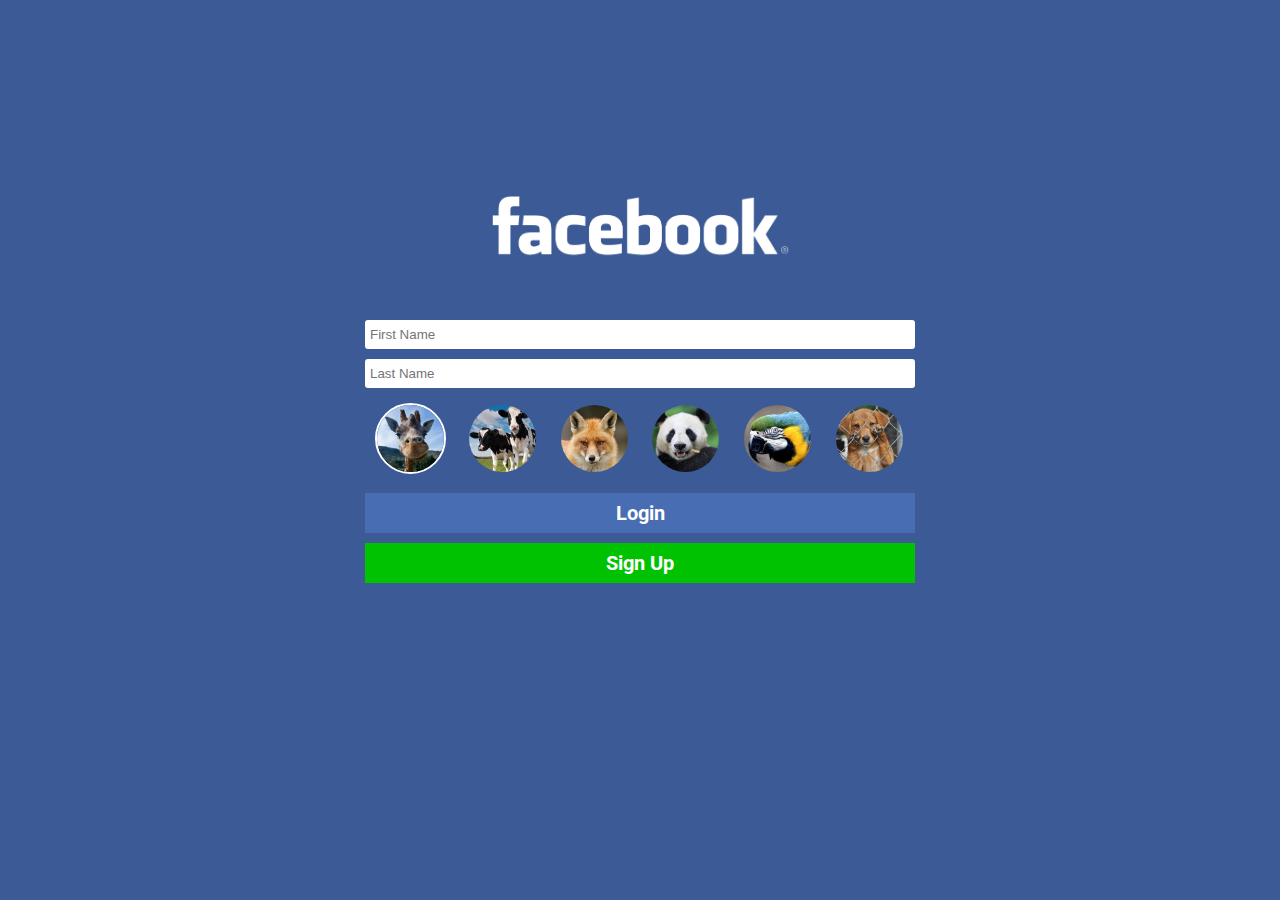
==== commit 639f5280: "Added a signup button" ====
--- a/login.html
+++ b/login.html
@@ -45,6 +45,8 @@
                     </label>
                 </div>
                 <span class="login-button">Login</span>
+                <span class="signup-button">Sign Up</span>
+
             </div>
         </div>
     </div>
--- a/css/mainFile.css
+++ b/css/mainFile.css
@@ -405,7 +405,7 @@
 }
 
 /* line 87, C:/Users/ASUS ROG/FED/Facebook project/scss/components/_setting.scss */
-label {
+.setting-pic-label {
   margin-left: 23px;
 }
 
@@ -477,143 +477,46 @@
   background-color: #2d4373;
 }
 
-/* Pages */
-/* line 2, C:/Users/ASUS ROG/FED/Facebook project/scss/pages/_indexStyle.scss */
-html {
-  background: #E9EAED;
-  width: 100%;
-  height: 100%;
-  font-family: 'Roboto', sans-serif;
-}
-
-/* line 9, C:/Users/ASUS ROG/FED/Facebook project/scss/pages/_indexStyle.scss */
-textarea, input, *:focus {
-  outline: none !important;
-}
-
-/* line 10, C:/Users/ASUS ROG/FED/Facebook project/scss/pages/_indexStyle.scss */
-body {
-  margin: 0;
-  width: 100%;
-  height: 100%;
-}
-
-/* line 15, C:/Users/ASUS ROG/FED/Facebook project/scss/pages/_indexStyle.scss */
-.screen {
-  display: flex;
-  position: relative;
-  align-content: center;
-  justify-content: center;
-  top: 42px;
-  width: 100%;
-  margin: 0;
-  font-size: 13px;
-  overflow: hidden;
-}
-
-/* line 28, C:/Users/ASUS ROG/FED/Facebook project/scss/pages/_indexStyle.scss */
-.wall {
-  display: grid;
-  grid-template-columns: auto;
-  grid-template-rows: auto;
-  grid-template-areas: "sidebar posts events";
-  justify-content: center;
-  grid-column-gap: 10px;
-}
-
-/* line 37, C:/Users/ASUS ROG/FED/Facebook project/scss/pages/_indexStyle.scss */
+/* line 1, C:/Users/ASUS ROG/FED/Facebook project/scss/components/_sidebar.scss */
 .sidebar {
   grid-area: sidebar;
   width: 180px;
 }
 
-/* line 40, C:/Users/ASUS ROG/FED/Facebook project/scss/pages/_indexStyle.scss */
+/* line 4, C:/Users/ASUS ROG/FED/Facebook project/scss/components/_sidebar.scss */
 .sidebar .no-scroll {
   position: fixed;
   width: 180px;
 }
 
-/* line 44, C:/Users/ASUS ROG/FED/Facebook project/scss/pages/_indexStyle.scss */
+/* line 8, C:/Users/ASUS ROG/FED/Facebook project/scss/components/_sidebar.scss */
 .sidebar .scroll {
   position: relative;
   width: 180px;
 }
 
-/* line 50, C:/Users/ASUS ROG/FED/Facebook project/scss/pages/_indexStyle.scss */
-.posts {
-  grid-area: posts;
-  width: 500px;
-  font-size: 13px;
-  margin-top: 16px;
-}
-
-/* line 56, C:/Users/ASUS ROG/FED/Facebook project/scss/pages/_indexStyle.scss */
-.posts .no-scroll {
-  position: fixed;
-  width: 500px;
-}
-
-/* line 60, C:/Users/ASUS ROG/FED/Facebook project/scss/pages/_indexStyle.scss */
-.posts .scroll {
-  position: relative;
-  width: 500px;
-}
-
-/* line 64, C:/Users/ASUS ROG/FED/Facebook project/scss/pages/_indexStyle.scss */
-.posts .post-profile {
-  height: 45px;
-  margin: 10px;
-  border: 1px solid #c9c6c6;
-  border-radius: 25px;
-  box-sizing: border-box;
-}
-
-/* line 71, C:/Users/ASUS ROG/FED/Facebook project/scss/pages/_indexStyle.scss */
-.posts .posted {
-  margin-bottom: 8px;
-}
-
-/* line 78, C:/Users/ASUS ROG/FED/Facebook project/scss/pages/_indexStyle.scss */
-.events {
-  grid-area: events;
-  width: 308px;
-  margin-top: 16px;
-}
-
-/* line 83, C:/Users/ASUS ROG/FED/Facebook project/scss/pages/_indexStyle.scss */
-.events .no-scroll {
-  width: 308px;
-  position: fixed;
-}
-
-/* line 87, C:/Users/ASUS ROG/FED/Facebook project/scss/pages/_indexStyle.scss */
-.events .scroll {
-  width: 308px;
-  position: relative;
-}
-
-/* line 92, C:/Users/ASUS ROG/FED/Facebook project/scss/pages/_indexStyle.scss */
+/* line 13, C:/Users/ASUS ROG/FED/Facebook project/scss/components/_sidebar.scss */
 .user-sidebar {
   margin-top: 13px;
   margin-bottom: 14px;
   padding: 4px 4px 4px 5px;
 }
 
-/* line 97, C:/Users/ASUS ROG/FED/Facebook project/scss/pages/_indexStyle.scss */
+/* line 18, C:/Users/ASUS ROG/FED/Facebook project/scss/components/_sidebar.scss */
 .social-sidebar .fa-ellipsis-h {
   margin-left: auto;
   margin-right: 5px;
   font-size: 12px;
 }
 
-/* line 103, C:/Users/ASUS ROG/FED/Facebook project/scss/pages/_indexStyle.scss */
+/* line 23, C:/Users/ASUS ROG/FED/Facebook project/scss/components/_sidebar.scss */
 .sidebar-titles {
   font-weight: bold;
   color: rgba(94, 93, 93, 0.74902);
   margin-bottom: 5px;
 }
 
-/* line 109, C:/Users/ASUS ROG/FED/Facebook project/scss/pages/_indexStyle.scss */
+/* line 29, C:/Users/ASUS ROG/FED/Facebook project/scss/components/_sidebar.scss */
 .shortcuts-sidebar,
 .explore-sidebar {
   margin-top: 20px;
@@ -622,48 +525,41 @@
   flex-direction: column;
 }
 
-/* line 116, C:/Users/ASUS ROG/FED/Facebook project/scss/pages/_indexStyle.scss */
+/* line 36, C:/Users/ASUS ROG/FED/Facebook project/scss/components/_sidebar.scss */
 .create-sidebar {
   margin-top: 20px;
   width: 180px;
   cursor: default;
 }
 
-/* line 121, C:/Users/ASUS ROG/FED/Facebook project/scss/pages/_indexStyle.scss */
+/* line 41, C:/Users/ASUS ROG/FED/Facebook project/scss/components/_sidebar.scss */
 .create {
   color: #344e86;
   cursor: pointer;
 }
 
-/* line 125, C:/Users/ASUS ROG/FED/Facebook project/scss/pages/_indexStyle.scss */
+/* line 45, C:/Users/ASUS ROG/FED/Facebook project/scss/components/_sidebar.scss */
 .create:hover {
   text-decoration: underline;
 }
 
-/* line 128, C:/Users/ASUS ROG/FED/Facebook project/scss/pages/_indexStyle.scss */
-.divider {
-  color: rgba(94, 93, 93, 0.74902);
-  font-size: 10px;
-  cursor: default;
-}
-
-/* line 133, C:/Users/ASUS ROG/FED/Facebook project/scss/pages/_indexStyle.scss */
+/* line 52, C:/Users/ASUS ROG/FED/Facebook project/scss/components/_sidebar.scss */
 .group .fas {
   color: #794ACF;
 }
 
-/* line 136, C:/Users/ASUS ROG/FED/Facebook project/scss/pages/_indexStyle.scss */
+/* line 55, C:/Users/ASUS ROG/FED/Facebook project/scss/components/_sidebar.scss */
 .group-name,
 .see-more-text {
   font-size: 13px;
 }
 
-/* line 140, C:/Users/ASUS ROG/FED/Facebook project/scss/pages/_indexStyle.scss */
+/* line 59, C:/Users/ASUS ROG/FED/Facebook project/scss/components/_sidebar.scss */
 .see-more-text {
   color: #344e86;
 }
 
-/* line 143, C:/Users/ASUS ROG/FED/Facebook project/scss/pages/_indexStyle.scss */
+/* line 62, C:/Users/ASUS ROG/FED/Facebook project/scss/components/_sidebar.scss */
 .user-sidebar,
 .newsfeed,
 .messanger,
@@ -673,14 +569,14 @@
   align-items: center;
 }
 
-/* line 151, C:/Users/ASUS ROG/FED/Facebook project/scss/pages/_indexStyle.scss */
+/* line 70, C:/Users/ASUS ROG/FED/Facebook project/scss/components/_sidebar.scss */
 .user-sidebar .name,
 .user-sidebar .last-name {
   font-size: 13px;
   padding: 2px;
 }
 
-/* line 157, C:/Users/ASUS ROG/FED/Facebook project/scss/pages/_indexStyle.scss */
+/* line 76, C:/Users/ASUS ROG/FED/Facebook project/scss/components/_sidebar.scss */
 .sidebar-profile,
 .newsfeed .fa-newspaper,
 .messanger .fab,
@@ -692,18 +588,18 @@
   margin-right: 4px;
 }
 
-/* line 168, C:/Users/ASUS ROG/FED/Facebook project/scss/pages/_indexStyle.scss */
+/* line 87, C:/Users/ASUS ROG/FED/Facebook project/scss/components/_sidebar.scss */
 .sidebar-profile {
   height: 22px;
   border-radius: 12px;
 }
 
-/* line 172, C:/Users/ASUS ROG/FED/Facebook project/scss/pages/_indexStyle.scss */
+/* line 91, C:/Users/ASUS ROG/FED/Facebook project/scss/components/_sidebar.scss */
 .social {
   font-size: 13px;
 }
 
-/* line 175, C:/Users/ASUS ROG/FED/Facebook project/scss/pages/_indexStyle.scss */
+/* line 94, C:/Users/ASUS ROG/FED/Facebook project/scss/components/_sidebar.scss */
 .sidebar,
 .social-sidebar {
   flex-direction: column;
@@ -711,7 +607,7 @@
   align-items: flex-start;
 }
 
-/* line 181, C:/Users/ASUS ROG/FED/Facebook project/scss/pages/_indexStyle.scss */
+/* line 100, C:/Users/ASUS ROG/FED/Facebook project/scss/components/_sidebar.scss */
 .social-grid {
   display: grid;
   grid-template-columns: 25px 131px 20px;
@@ -723,7 +619,7 @@
   padding-left: 10px;
 }
 
-/* line 192, C:/Users/ASUS ROG/FED/Facebook project/scss/pages/_indexStyle.scss */
+/* line 111, C:/Users/ASUS ROG/FED/Facebook project/scss/components/_sidebar.scss */
 .social-grid:hover {
   background-color: #F6F7F9;
   border: 1px solid rgba(195, 196, 197, 0.619608);
@@ -733,67 +629,92 @@
   padding-left: 9px;
 }
 
-/* line 200, C:/Users/ASUS ROG/FED/Facebook project/scss/pages/_indexStyle.scss */
+/* line 119, C:/Users/ASUS ROG/FED/Facebook project/scss/components/_sidebar.scss */
 .social-grid .fa-newspaper,
 .social-grid .fa-user-secret,
 .social-grid .fa-user-ninja {
   grid-area: icon;
 }
 
-/* line 207, C:/Users/ASUS ROG/FED/Facebook project/scss/pages/_indexStyle.scss */
+/* line 126, C:/Users/ASUS ROG/FED/Facebook project/scss/components/_sidebar.scss */
 .social,
 .group .group-name {
   grid-area: title;
 }
 
-/* line 211, C:/Users/ASUS ROG/FED/Facebook project/scss/pages/_indexStyle.scss */
+/* line 130, C:/Users/ASUS ROG/FED/Facebook project/scss/components/_sidebar.scss */
 .social-grid .fa-ellipsis-h {
   grid-area: dot;
   display: none;
   color: rgba(94, 93, 93, 0.74902);
 }
 
-/* line 216, C:/Users/ASUS ROG/FED/Facebook project/scss/pages/_indexStyle.scss */
+/* line 135, C:/Users/ASUS ROG/FED/Facebook project/scss/components/_sidebar.scss */
 .social-grid:hover .fa-ellipsis-h {
   display: inline-block;
 }
 
-/* line 220, C:/Users/ASUS ROG/FED/Facebook project/scss/pages/_indexStyle.scss */
+/* line 139, C:/Users/ASUS ROG/FED/Facebook project/scss/components/_sidebar.scss */
 .newsfeed .fa-newspaper {
   color: #52a5a7;
 }
 
-/* line 223, C:/Users/ASUS ROG/FED/Facebook project/scss/pages/_indexStyle.scss */
+/* line 142, C:/Users/ASUS ROG/FED/Facebook project/scss/components/_sidebar.scss */
 .messanger .fa-facebook-messenger {
   color: #6d84b4;
 }
 
-/* line 226, C:/Users/ASUS ROG/FED/Facebook project/scss/pages/_indexStyle.scss */
+/* line 145, C:/Users/ASUS ROG/FED/Facebook project/scss/components/_sidebar.scss */
 .marketplace .fa-shopping-bag {
   color: darkorange;
 }
 
-/* line 229, C:/Users/ASUS ROG/FED/Facebook project/scss/pages/_indexStyle.scss */
+/* line 148, C:/Users/ASUS ROG/FED/Facebook project/scss/components/_sidebar.scss */
 .sidebar-events .fa-calendar-alt {
   color: hotpink;
 }
 
-/* line 232, C:/Users/ASUS ROG/FED/Facebook project/scss/pages/_indexStyle.scss */
+/* line 151, C:/Users/ASUS ROG/FED/Facebook project/scss/components/_sidebar.scss */
 .sidebar-pages .fa-flag {
   color: orangered;
 }
 
-/* line 235, C:/Users/ASUS ROG/FED/Facebook project/scss/pages/_indexStyle.scss */
+/* line 154, C:/Users/ASUS ROG/FED/Facebook project/scss/components/_sidebar.scss */
 .sidebar-groups .fa-user-ninja {
   color: #794ACF;
 }
 
-/* line 238, C:/Users/ASUS ROG/FED/Facebook project/scss/pages/_indexStyle.scss */
+/* line 157, C:/Users/ASUS ROG/FED/Facebook project/scss/components/_sidebar.scss */
 .sidebar-friends .fa-user-friends {
   color: #3B5998;
 }
 
-/* line 242, C:/Users/ASUS ROG/FED/Facebook project/scss/pages/_indexStyle.scss */
+/* line 160, C:/Users/ASUS ROG/FED/Facebook project/scss/components/_sidebar.scss */
+.user-comment > .post-user-options:hover .post-hover-box, .reply > .post-user-options:hover .post-hover-box {
+  position: absolute;
+  padding: 0px 5px;
+  border: 1px solid #dddddd;
+  border-radius: 2px;
+  z-index: 1;
+  display: flex;
+  flex-direction: row;
+  align-items: center;
+  justify-content: space-around;
+  background-color: white;
+  width: 160px;
+  height: 25px;
+  overflow: hidden;
+  box-shadow: 3px 4px 11px 0px #888888;
+}
+
+/* line 177, C:/Users/ASUS ROG/FED/Facebook project/scss/components/_sidebar.scss */
+.divider {
+  color: rgba(94, 93, 93, 0.74902);
+  font-size: 10px;
+  cursor: default;
+}
+
+/* line 2, C:/Users/ASUS ROG/FED/Facebook project/scss/components/_posts.scss */
 .new-post {
   display: flex;
   flex-direction: column;
@@ -802,19 +723,11 @@
   background-color: #FFFFFF;
   border: 1px solid #dddfe2;
   border-radius: 4px;
-  transition: all 0.3s linear;
   position: relative;
   z-index: 2;
 }
 
-/* line 255, C:/Users/ASUS ROG/FED/Facebook project/scss/pages/_indexStyle.scss */
-.new-post:focus-within {
-  transform: scale(1.2);
-  transition: all 0.5s linear;
-  z-index: 3;
-}
-
-/* line 262, C:/Users/ASUS ROG/FED/Facebook project/scss/pages/_indexStyle.scss */
+/* line 22, C:/Users/ASUS ROG/FED/Facebook project/scss/components/_posts.scss */
 .new-post .post-cont {
   display: flex;
   flex-direction: row;
@@ -822,7 +735,7 @@
   justify-content: flex-start;
 }
 
-/* line 270, C:/Users/ASUS ROG/FED/Facebook project/scss/pages/_indexStyle.scss */
+/* line 30, C:/Users/ASUS ROG/FED/Facebook project/scss/components/_posts.scss */
 .cool-arrow-post {
   border-bottom: 8px solid #e9ebee;
   border-left: 8px solid transparent;
@@ -836,7 +749,7 @@
   width: 0;
 }
 
-/* line 282, C:/Users/ASUS ROG/FED/Facebook project/scss/pages/_indexStyle.scss */
+/* line 42, C:/Users/ASUS ROG/FED/Facebook project/scss/components/_posts.scss */
 .cool-arrow-post::after {
   border-bottom: 8px solid #fff;
   border-left: 8px solid transparent;
@@ -847,7 +760,7 @@
   position: absolute;
 }
 
-/* line 291, C:/Users/ASUS ROG/FED/Facebook project/scss/pages/_indexStyle.scss */
+/* line 51, C:/Users/ASUS ROG/FED/Facebook project/scss/components/_posts.scss */
 .post-ot {
   display: grid;
   grid-template-columns: auto;
@@ -856,7 +769,7 @@
   padding: 8px;
 }
 
-/* line 299, C:/Users/ASUS ROG/FED/Facebook project/scss/pages/_indexStyle.scss */
+/* line 59, C:/Users/ASUS ROG/FED/Facebook project/scss/components/_posts.scss */
 .post-ot:hover {
   background-color: #ecedef;
   cursor: pointer;
@@ -864,7 +777,7 @@
   border-radius: 10px;
 }
 
-/* line 307, C:/Users/ASUS ROG/FED/Facebook project/scss/pages/_indexStyle.scss */
+/* line 65, C:/Users/ASUS ROG/FED/Facebook project/scss/components/_posts.scss */
 .post-options {
   display: flex;
   align-content: center;
@@ -879,26 +792,26 @@
   border-top-right-radius: 4px;
 }
 
-/* line 321, C:/Users/ASUS ROG/FED/Facebook project/scss/pages/_indexStyle.scss */
+/* line 79, C:/Users/ASUS ROG/FED/Facebook project/scss/components/_posts.scss */
 .post-options .fas {
   grid-area: icon;
   width: 20px;
   color: rgba(0, 0, 0, 0.729412);
 }
 
-/* line 326, C:/Users/ASUS ROG/FED/Facebook project/scss/pages/_indexStyle.scss */
+/* line 84, C:/Users/ASUS ROG/FED/Facebook project/scss/components/_posts.scss */
 .post-options span[class$="title"] {
   grid-area: title;
   font-weight: bold;
   color: #3B5998;
 }
 
-/* line 332, C:/Users/ASUS ROG/FED/Facebook project/scss/pages/_indexStyle.scss */
+/* line 89, C:/Users/ASUS ROG/FED/Facebook project/scss/components/_posts.scss */
 .post-options .divider {
   font-size: 20px;
 }
 
-/* line 335, C:/Users/ASUS ROG/FED/Facebook project/scss/pages/_indexStyle.scss */
+/* line 92, C:/Users/ASUS ROG/FED/Facebook project/scss/components/_posts.scss */
 .post-box-input {
   width: 100%;
   height: 31px;
@@ -911,39 +824,39 @@
   overflow: hidden;
 }
 
-/* line 349, C:/Users/ASUS ROG/FED/Facebook project/scss/pages/_indexStyle.scss */
+/* line 103, C:/Users/ASUS ROG/FED/Facebook project/scss/components/_posts.scss */
 .post-box {
   border-bottom: 1px solid #dddfe2;
   border-radius: 20px;
 }
 
-/* line 352, C:/Users/ASUS ROG/FED/Facebook project/scss/pages/_indexStyle.scss */
+/* line 106, C:/Users/ASUS ROG/FED/Facebook project/scss/components/_posts.scss */
 .post-box .far {
   font-size: 40px;
   padding: 10px;
   color: red;
 }
 
-/* line 358, C:/Users/ASUS ROG/FED/Facebook project/scss/pages/_indexStyle.scss */
+/* line 112, C:/Users/ASUS ROG/FED/Facebook project/scss/components/_posts.scss */
 div[class^="post-add"] i[class*="fa-"] {
   grid-area: icon;
   font-size: 20px;
 }
 
-/* line 362, C:/Users/ASUS ROG/FED/Facebook project/scss/pages/_indexStyle.scss */
+/* line 116, C:/Users/ASUS ROG/FED/Facebook project/scss/components/_posts.scss */
 div[class^="post-add"] span[class$="-title"] {
   grid-area: title;
   padding: 3px;
 }
 
-/* line 366, C:/Users/ASUS ROG/FED/Facebook project/scss/pages/_indexStyle.scss */
+/* line 120, C:/Users/ASUS ROG/FED/Facebook project/scss/components/_posts.scss */
 .post-text .fa-pencil-alt,
 .post-album .fa-images,
 .post-live .fa-video {
   padding-right: 3px;
 }
 
-/* line 371, C:/Users/ASUS ROG/FED/Facebook project/scss/pages/_indexStyle.scss */
+/* line 125, C:/Users/ASUS ROG/FED/Facebook project/scss/components/_posts.scss */
 div[class^="post-add"],
 .post-add .fa-ellipsis-h {
   background-color: #F6F7F9;
@@ -954,12 +867,12 @@
   padding-bottom: 4px;
 }
 
-/* line 380, C:/Users/ASUS ROG/FED/Facebook project/scss/pages/_indexStyle.scss */
+/* line 134, C:/Users/ASUS ROG/FED/Facebook project/scss/components/_posts.scss */
 .post-add {
   height: 49px;
 }
 
-/* line 383, C:/Users/ASUS ROG/FED/Facebook project/scss/pages/_indexStyle.scss */
+/* line 137, C:/Users/ASUS ROG/FED/Facebook project/scss/components/_posts.scss */
 .post-add .fa-ellipsis-h {
   padding: 7px 8px 9px 8px;
   width: 50px;
@@ -969,17 +882,17 @@
   color: rgba(94, 93, 93, 0.74902);
 }
 
-/* line 392, C:/Users/ASUS ROG/FED/Facebook project/scss/pages/_indexStyle.scss */
+/* line 146, C:/Users/ASUS ROG/FED/Facebook project/scss/components/_posts.scss */
 .post-add-photo .fa-image {
   color: rgba(111, 172, 18, 0.890196);
 }
 
-/* line 395, C:/Users/ASUS ROG/FED/Facebook project/scss/pages/_indexStyle.scss */
+/* line 149, C:/Users/ASUS ROG/FED/Facebook project/scss/components/_posts.scss */
 .post-add-feeling .fa-smile {
   color: rgba(243, 180, 3, 0.670588);
 }
 
-/* line 398, C:/Users/ASUS ROG/FED/Facebook project/scss/pages/_indexStyle.scss */
+/* line 152, C:/Users/ASUS ROG/FED/Facebook project/scss/components/_posts.scss */
 .post {
   display: flex;
   flex-direction: column;
@@ -993,7 +906,7 @@
   transform-box: fill-box;
 }
 
-/* line 411, C:/Users/ASUS ROG/FED/Facebook project/scss/pages/_indexStyle.scss */
+/* line 165, C:/Users/ASUS ROG/FED/Facebook project/scss/components/_posts.scss */
 .post .pic1 {
   height: auto;
   max-height: 300px;
@@ -1001,7 +914,7 @@
   margin: 10px 10px 0 10px;
 }
 
-/* line 418, C:/Users/ASUS ROG/FED/Facebook project/scss/pages/_indexStyle.scss */
+/* line 172, C:/Users/ASUS ROG/FED/Facebook project/scss/components/_posts.scss */
 .post > .likes {
   display: flex;
   flex-direction: row;
@@ -1012,7 +925,7 @@
   margin-bottom: 8px;
 }
 
-/* line 427, C:/Users/ASUS ROG/FED/Facebook project/scss/pages/_indexStyle.scss */
+/* line 181, C:/Users/ASUS ROG/FED/Facebook project/scss/components/_posts.scss */
 .post > .likes .fa-thumbs-up {
   background-color: #3B5998;
   color: white;
@@ -1022,14 +935,14 @@
   font-size: 8px;
 }
 
-/* line 436, C:/Users/ASUS ROG/FED/Facebook project/scss/pages/_indexStyle.scss */
+/* line 190, C:/Users/ASUS ROG/FED/Facebook project/scss/components/_posts.scss */
 .post > .likes .likes-amount {
   font-size: 11px;
   color: #3B5998;
   margin-left: 2px;
 }
 
-/* line 445, C:/Users/ASUS ROG/FED/Facebook project/scss/pages/_indexStyle.scss */
+/* line 198, C:/Users/ASUS ROG/FED/Facebook project/scss/components/_posts.scss */
 .user-posting {
   display: grid;
   grid-template-columns: 60px auto;
@@ -1040,12 +953,12 @@
   margin-top: 6px;
 }
 
-/* line 455, C:/Users/ASUS ROG/FED/Facebook project/scss/pages/_indexStyle.scss */
+/* line 208, C:/Users/ASUS ROG/FED/Facebook project/scss/components/_posts.scss */
 .user-posting .post-profile {
   grid-area: profile;
 }
 
-/* line 458, C:/Users/ASUS ROG/FED/Facebook project/scss/pages/_indexStyle.scss */
+/* line 211, C:/Users/ASUS ROG/FED/Facebook project/scss/components/_posts.scss */
 .user-posting .user-posting-name-time {
   grid-area: username;
   display: grid;
@@ -1057,21 +970,21 @@
   grid-row-gap: 3px;
 }
 
-/* line 469, C:/Users/ASUS ROG/FED/Facebook project/scss/pages/_indexStyle.scss */
+/* line 222, C:/Users/ASUS ROG/FED/Facebook project/scss/components/_posts.scss */
 .user-posting .user-posting-name-time .username-posting {
   grid-area: name;
   color: #3B5998;
   font-weight: bold;
 }
 
-/* line 475, C:/Users/ASUS ROG/FED/Facebook project/scss/pages/_indexStyle.scss */
+/* line 228, C:/Users/ASUS ROG/FED/Facebook project/scss/components/_posts.scss */
 .user-posting .user-posting-name-time .time-posting {
   grid-area: time;
   font-size: 10px;
   color: rgba(94, 93, 93, 0.74902);
 }
 
-/* line 481, C:/Users/ASUS ROG/FED/Facebook project/scss/pages/_indexStyle.scss */
+/* line 234, C:/Users/ASUS ROG/FED/Facebook project/scss/components/_posts.scss */
 .user-posting .user-posting-name-time .fa-globe {
   grid-area: privacy;
   margin-right: 390px;
@@ -1079,7 +992,7 @@
   color: rgba(94, 93, 93, 0.74902);
 }
 
-/* line 489, C:/Users/ASUS ROG/FED/Facebook project/scss/pages/_indexStyle.scss */
+/* line 242, C:/Users/ASUS ROG/FED/Facebook project/scss/components/_posts.scss */
 .user-posting .post-user-options {
   grid-area: options;
   display: flex;
@@ -1089,22 +1002,22 @@
   cursor: pointer;
 }
 
-/* line 496, C:/Users/ASUS ROG/FED/Facebook project/scss/pages/_indexStyle.scss */
+/* line 249, C:/Users/ASUS ROG/FED/Facebook project/scss/components/_posts.scss */
 .user-posting .post-user-options .post-hover-box {
   display: none;
 }
 
-/* line 500, C:/Users/ASUS ROG/FED/Facebook project/scss/pages/_indexStyle.scss */
+/* line 253, C:/Users/ASUS ROG/FED/Facebook project/scss/components/_posts.scss */
 .user-posting .post-user-options .cool-arrow-post {
   display: none;
 }
 
-/* line 504, C:/Users/ASUS ROG/FED/Facebook project/scss/pages/_indexStyle.scss */
+/* line 257, C:/Users/ASUS ROG/FED/Facebook project/scss/components/_posts.scss */
 .user-posting .post-user-options .post-hover {
   color: gray;
 }
 
-/* line 507, C:/Users/ASUS ROG/FED/Facebook project/scss/pages/_indexStyle.scss */
+/* line 260, C:/Users/ASUS ROG/FED/Facebook project/scss/components/_posts.scss */
 .user-posting .post-user-options:hover .post-hover-box {
   display: inline-block;
   position: absolute;
@@ -1124,7 +1037,7 @@
   overflow: hidden;
 }
 
-/* line 528, C:/Users/ASUS ROG/FED/Facebook project/scss/pages/_indexStyle.scss */
+/* line 281, C:/Users/ASUS ROG/FED/Facebook project/scss/components/_posts.scss */
 .user-posting .post-user-options:hover .cool-arrow-post {
   border-bottom: 8px solid #dddddd;
   border-left: 8px solid transparent;
@@ -1140,7 +1053,7 @@
   z-index: 2;
 }
 
-/* line 542, C:/Users/ASUS ROG/FED/Facebook project/scss/pages/_indexStyle.scss */
+/* line 295, C:/Users/ASUS ROG/FED/Facebook project/scss/components/_posts.scss */
 .user-posting .post-user-options .cool-arrow-post::after {
   border-bottom: 8px solid white;
   border-left: 8px solid transparent;
@@ -1151,7 +1064,7 @@
   position: absolute;
 }
 
-/* line 551, C:/Users/ASUS ROG/FED/Facebook project/scss/pages/_indexStyle.scss */
+/* line 304, C:/Users/ASUS ROG/FED/Facebook project/scss/components/_posts.scss */
 .user-posting .post-user-options .post-hover-options {
   width: 100%;
   text-align: center;
@@ -1159,20 +1072,20 @@
   font-weight: bold;
 }
 
-/* line 557, C:/Users/ASUS ROG/FED/Facebook project/scss/pages/_indexStyle.scss */
+/* line 310, C:/Users/ASUS ROG/FED/Facebook project/scss/components/_posts.scss */
 .user-posting .post-user-options .post-hover-options:hover {
   background-color: #3B5998;
   color: white;
   cursor: pointer;
 }
 
-/* line 568, C:/Users/ASUS ROG/FED/Facebook project/scss/pages/_indexStyle.scss */
+/* line 320, C:/Users/ASUS ROG/FED/Facebook project/scss/components/_posts.scss */
 .post-content {
   margin-left: 10px;
   margin-top: 5px;
 }
 
-/* line 572, C:/Users/ASUS ROG/FED/Facebook project/scss/pages/_indexStyle.scss */
+/* line 324, C:/Users/ASUS ROG/FED/Facebook project/scss/components/_posts.scss */
 .edit-active {
   grid-area: content;
   width: calc(100% - 14px);
@@ -1187,7 +1100,7 @@
   border: 3px solid rgba(94, 93, 93, 0.74902);
 }
 
-/* line 587, C:/Users/ASUS ROG/FED/Facebook project/scss/pages/_indexStyle.scss */
+/* line 338, C:/Users/ASUS ROG/FED/Facebook project/scss/components/_posts.scss */
 .post-action {
   display: flex;
   flex-direction: row;
@@ -1198,7 +1111,7 @@
   font-weight: bold;
 }
 
-/* line 596, C:/Users/ASUS ROG/FED/Facebook project/scss/pages/_indexStyle.scss */
+/* line 347, C:/Users/ASUS ROG/FED/Facebook project/scss/components/_posts.scss */
 .post-action div[class^="post-"] {
   padding: 7px;
   margin: 2px 0;
@@ -1208,133 +1121,23 @@
   justify-content: center;
 }
 
-/* line 606, C:/Users/ASUS ROG/FED/Facebook project/scss/pages/_indexStyle.scss */
+/* line 357, C:/Users/ASUS ROG/FED/Facebook project/scss/components/_posts.scss */
 .post-action div[class^="post-"] i {
   margin-right: 5px;
 }
 
-/* line 610, C:/Users/ASUS ROG/FED/Facebook project/scss/pages/_indexStyle.scss */
+/* line 361, C:/Users/ASUS ROG/FED/Facebook project/scss/components/_posts.scss */
 .post-action div[class^="post-"]:hover {
   background-color: #f2f3f5;
   cursor: pointer;
 }
 
-/* line 615, C:/Users/ASUS ROG/FED/Facebook project/scss/pages/_indexStyle.scss */
+/* line 366, C:/Users/ASUS ROG/FED/Facebook project/scss/components/_posts.scss */
 .post-action .clicked {
   background-color: #f2f3f5;
 }
 
-/* line 623, C:/Users/ASUS ROG/FED/Facebook project/scss/pages/_indexStyle.scss */
-.stories {
-  display: flex;
-  flex-direction: column;
-  background-color: white;
-  border: 1px solid #dddfe2;
-  border-radius: 4px;
-}
-
-/* line 630, C:/Users/ASUS ROG/FED/Facebook project/scss/pages/_indexStyle.scss */
-.stories .see-more {
-  margin: 0px 8px 8px;
-}
-
-/* line 635, C:/Users/ASUS ROG/FED/Facebook project/scss/pages/_indexStyle.scss */
-.stories-header {
-  display: flex;
-  flex-direction: row;
-  justify-content: space-between;
-  align-items: center;
-  margin-bottom: 8px;
-}
-
-/* line 642, C:/Users/ASUS ROG/FED/Facebook project/scss/pages/_indexStyle.scss */
-.stories-title,
-.stories-header .fa-ellipsis-h {
-  padding: 8px;
-  color: rgba(94, 93, 93, 0.74902);
-  font-weight: bold;
-}
-
-/* line 648, C:/Users/ASUS ROG/FED/Facebook project/scss/pages/_indexStyle.scss */
-div[class^="stories-story"] {
-  margin: 0px 0 2px 0;
-  padding: 4px;
-  display: grid;
-  grid-template-columns: 55px auto;
-  grid-template-rows: auto;
-  grid-template-areas: "picture username"- "picture add";
-}
-
-/* line 659, C:/Users/ASUS ROG/FED/Facebook project/scss/pages/_indexStyle.scss */
-.stories-story-main .fa-plus-circle::before {
-  background-color: #afbdd4;
-  border-radius: 100px;
-}
-
-/* line 663, C:/Users/ASUS ROG/FED/Facebook project/scss/pages/_indexStyle.scss */
-.stories-story-1 .fa-user-circle {
-  color: #246188;
-}
-
-/* line 666, C:/Users/ASUS ROG/FED/Facebook project/scss/pages/_indexStyle.scss */
-.stories-story-2 .fa-user-circle {
-  color: purple;
-}
-
-/* line 669, C:/Users/ASUS ROG/FED/Facebook project/scss/pages/_indexStyle.scss */
-div[class^="stories-story"] i[class*="fa-"] {
-  grid-area: picture;
-  font-size: 45px;
-}
-
-/* line 673, C:/Users/ASUS ROG/FED/Facebook project/scss/pages/_indexStyle.scss */
-div[class^="stories-story"] .post-profile {
-  grid-area: picture;
-  height: 45px;
-  border: 1px solid #c9c6c6;
-  border-radius: 25px;
-  box-sizing: border-box;
-}
-
-/* line 680, C:/Users/ASUS ROG/FED/Facebook project/scss/pages/_indexStyle.scss */
-div[class^="stories-story"] .stories-username {
-  grid-area: username;
-  color: #344e86;
-  font-weight: bold;
-}
-
-/* line 685, C:/Users/ASUS ROG/FED/Facebook project/scss/pages/_indexStyle.scss */
-div[class^="stories-story"] .stories-additional {
-  grid-area: add;
-  color: rgba(94, 93, 93, 0.74902);
-  font-weight: bold;
-  font-size: 11px;
-}
-
-/* line 692, C:/Users/ASUS ROG/FED/Facebook project/scss/pages/_indexStyle.scss */
-div[class^="stories-story"]:hover {
-  background-color: #f2f3f5;
-  cursor: pointer;
-  border: 0px solid black;
-}
-
-/* line 699, C:/Users/ASUS ROG/FED/Facebook project/scss/pages/_indexStyle.scss */
-.see-more {
-  cursor: pointer;
-}
-
-/* line 702, C:/Users/ASUS ROG/FED/Facebook project/scss/pages/_indexStyle.scss */
-.see-more .fas {
-  color: rgba(94, 93, 93, 0.74902);
-}
-
-/* line 706, C:/Users/ASUS ROG/FED/Facebook project/scss/pages/_indexStyle.scss */
-.see-more:hover .see-more-text {
-  text-decoration: underline;
-}
-
-/* line 711, C:/Users/ASUS ROG/FED/Facebook project/scss/pages/_indexStyle.scss */
+/* line 370, C:/Users/ASUS ROG/FED/Facebook project/scss/components/_posts.scss */
 .post-commenting {
   display: flex;
   flex-direction: column;
@@ -1347,7 +1150,7 @@
   overflow: hidden;
 }
 
-/* line 725, C:/Users/ASUS ROG/FED/Facebook project/scss/pages/_indexStyle.scss */
+/* line 384, C:/Users/ASUS ROG/FED/Facebook project/scss/components/_posts.scss */
 .post-commenting .commenting-textarea {
   width: 100%;
   height: 80px;
@@ -1362,7 +1165,7 @@
   overflow: hidden;
 }
 
-/* line 739, C:/Users/ASUS ROG/FED/Facebook project/scss/pages/_indexStyle.scss */
+/* line 398, C:/Users/ASUS ROG/FED/Facebook project/scss/components/_posts.scss */
 .post-commenting .comment-button {
   color: rgba(94, 93, 93, 0.74902);
   background-color: #eeeeee;
@@ -1373,13 +1176,13 @@
   align-self: flex-end;
 }
 
-/* line 748, C:/Users/ASUS ROG/FED/Facebook project/scss/pages/_indexStyle.scss */
+/* line 407, C:/Users/ASUS ROG/FED/Facebook project/scss/components/_posts.scss */
 .post-commenting .comment-button:hover {
   background-color: #dddddd;
   cursor: pointer;
 }
 
-/* line 754, C:/Users/ASUS ROG/FED/Facebook project/scss/pages/_indexStyle.scss */
+/* line 413, C:/Users/ASUS ROG/FED/Facebook project/scss/components/_posts.scss */
 .user-comment {
   display: grid;
   grid-template-columns: 65px auto;
@@ -1394,13 +1197,13 @@
   margin-top: 10px;
 }
 
-/* line 769, C:/Users/ASUS ROG/FED/Facebook project/scss/pages/_indexStyle.scss */
+/* line 428, C:/Users/ASUS ROG/FED/Facebook project/scss/components/_posts.scss */
 .user-comment .post-profile {
   grid-area: picture;
   align-self: center;
 }
 
-/* line 774, C:/Users/ASUS ROG/FED/Facebook project/scss/pages/_indexStyle.scss */
+/* line 433, C:/Users/ASUS ROG/FED/Facebook project/scss/components/_posts.scss */
 .user-comment .comment-content {
   grid-area: content;
   margin: 5px;
@@ -1410,7 +1213,7 @@
   overflow: hidden;
 }
 
-/* line 783, C:/Users/ASUS ROG/FED/Facebook project/scss/pages/_indexStyle.scss */
+/* line 442, C:/Users/ASUS ROG/FED/Facebook project/scss/components/_posts.scss */
 .user-comment .username-commenting {
   grid-area: username;
   color: #3B5998;
@@ -1421,12 +1224,12 @@
   overflow-wrap: normal;
 }
 
-/* line 793, C:/Users/ASUS ROG/FED/Facebook project/scss/pages/_indexStyle.scss */
+/* line 452, C:/Users/ASUS ROG/FED/Facebook project/scss/components/_posts.scss */
 .user-comment .reply-text {
   grid-area: content;
 }
 
-/* line 797, C:/Users/ASUS ROG/FED/Facebook project/scss/pages/_indexStyle.scss */
+/* line 456, C:/Users/ASUS ROG/FED/Facebook project/scss/components/_posts.scss */
 .user-comment > .likes {
   grid-area: likes;
   display: flex;
@@ -1438,7 +1241,7 @@
   margin-bottom: 8px;
 }
 
-/* line 807, C:/Users/ASUS ROG/FED/Facebook project/scss/pages/_indexStyle.scss */
+/* line 466, C:/Users/ASUS ROG/FED/Facebook project/scss/components/_posts.scss */
 .user-comment > .likes .fa-thumbs-up {
   background-color: #3B5998;
   color: white;
@@ -1448,14 +1251,14 @@
   font-size: 8px;
 }
 
-/* line 816, C:/Users/ASUS ROG/FED/Facebook project/scss/pages/_indexStyle.scss */
+/* line 475, C:/Users/ASUS ROG/FED/Facebook project/scss/components/_posts.scss */
 .user-comment > .likes .likes-amount {
   font-size: 11px;
   color: #3B5998;
   margin-left: 2px;
 }
 
-/* line 822, C:/Users/ASUS ROG/FED/Facebook project/scss/pages/_indexStyle.scss */
+/* line 481, C:/Users/ASUS ROG/FED/Facebook project/scss/components/_posts.scss */
 .user-comment > .post-user-options {
   grid-area: options;
   display: flex;
@@ -1467,28 +1270,28 @@
   margin-top: 5px;
 }
 
-/* line 832, C:/Users/ASUS ROG/FED/Facebook project/scss/pages/_indexStyle.scss */
+/* line 491, C:/Users/ASUS ROG/FED/Facebook project/scss/components/_posts.scss */
 .user-comment > .post-user-options .post-hover-box {
   display: none;
 }
 
-/* line 836, C:/Users/ASUS ROG/FED/Facebook project/scss/pages/_indexStyle.scss */
+/* line 495, C:/Users/ASUS ROG/FED/Facebook project/scss/components/_posts.scss */
 .user-comment > .post-user-options .cool-arrow-post {
   display: none;
 }
 
-/* line 840, C:/Users/ASUS ROG/FED/Facebook project/scss/pages/_indexStyle.scss */
+/* line 499, C:/Users/ASUS ROG/FED/Facebook project/scss/components/_posts.scss */
 .user-comment > .post-user-options .post-hover {
   color: gray;
 }
 
-/* line 843, C:/Users/ASUS ROG/FED/Facebook project/scss/pages/_indexStyle.scss */
+/* line 502, C:/Users/ASUS ROG/FED/Facebook project/scss/components/_posts.scss */
 .user-comment > .post-user-options:hover .post-hover-box {
   left: -107%;
   top: -27%;
 }
 
-/* line 850, C:/Users/ASUS ROG/FED/Facebook project/scss/pages/_indexStyle.scss */
+/* line 509, C:/Users/ASUS ROG/FED/Facebook project/scss/components/_posts.scss */
 .user-comment > .post-user-options:hover .cool-arrow-post {
   border-left: 6px solid #dddddd;
   border-top: 6px solid transparent;
@@ -1504,7 +1307,7 @@
   z-index: 2;
 }
 
-/* line 864, C:/Users/ASUS ROG/FED/Facebook project/scss/pages/_indexStyle.scss */
+/* line 523, C:/Users/ASUS ROG/FED/Facebook project/scss/components/_posts.scss */
 .user-comment > .post-user-options .cool-arrow-post::after {
   border-left: 6px solid white;
   border-top: 6px solid transparent;
@@ -1515,7 +1318,7 @@
   position: absolute;
 }
 
-/* line 873, C:/Users/ASUS ROG/FED/Facebook project/scss/pages/_indexStyle.scss */
+/* line 532, C:/Users/ASUS ROG/FED/Facebook project/scss/components/_posts.scss */
 .user-comment > .post-user-options .post-hover-options {
   width: 100%;
   height: 100%;
@@ -1526,20 +1329,20 @@
   line-height: 2;
 }
 
-/* line 882, C:/Users/ASUS ROG/FED/Facebook project/scss/pages/_indexStyle.scss */
+/* line 541, C:/Users/ASUS ROG/FED/Facebook project/scss/components/_posts.scss */
 .user-comment > .post-user-options .post-hover-options:hover {
   background-color: #3B5998;
   color: white;
   cursor: pointer;
 }
 
-/* line 894, C:/Users/ASUS ROG/FED/Facebook project/scss/pages/_indexStyle.scss */
+/* line 552, C:/Users/ASUS ROG/FED/Facebook project/scss/components/_posts.scss */
 .reply-input-box {
   display: flex;
   align-items: center;
 }
 
-/* line 898, C:/Users/ASUS ROG/FED/Facebook project/scss/pages/_indexStyle.scss */
+/* line 556, C:/Users/ASUS ROG/FED/Facebook project/scss/components/_posts.scss */
 .reply-input-box .user-reply-name {
   color: #3B5998;
   font-weight: bold;
@@ -1547,7 +1350,7 @@
   width: 90px;
 }
 
-/* line 905, C:/Users/ASUS ROG/FED/Facebook project/scss/pages/_indexStyle.scss */
+/* line 563, C:/Users/ASUS ROG/FED/Facebook project/scss/components/_posts.scss */
 .reply-input-box .reply-input {
   font-family: 'Roboto', sans-serif;
   margin: 10px 5px 0px 0px;
@@ -1560,7 +1363,7 @@
   box-sizing: border-box;
 }
 
-/* line 917, C:/Users/ASUS ROG/FED/Facebook project/scss/pages/_indexStyle.scss */
+/* line 575, C:/Users/ASUS ROG/FED/Facebook project/scss/components/_posts.scss */
 .reply {
   display: grid;
   margin-top: 2px;
@@ -1573,12 +1376,12 @@
   border-left: 0.5px solid rgba(94, 93, 93, 0.74902);
 }
 
-/* line 929, C:/Users/ASUS ROG/FED/Facebook project/scss/pages/_indexStyle.scss */
+/* line 587, C:/Users/ASUS ROG/FED/Facebook project/scss/components/_posts.scss */
 .reply .post-profile {
   grid-area: picture;
 }
 
-/* line 932, C:/Users/ASUS ROG/FED/Facebook project/scss/pages/_indexStyle.scss */
+/* line 590, C:/Users/ASUS ROG/FED/Facebook project/scss/components/_posts.scss */
 .reply .user-reply-name {
   grid-area: username;
   color: #3B5998;
@@ -1589,7 +1392,7 @@
   overflow-wrap: normal;
 }
 
-/* line 941, C:/Users/ASUS ROG/FED/Facebook project/scss/pages/_indexStyle.scss */
+/* line 599, C:/Users/ASUS ROG/FED/Facebook project/scss/components/_posts.scss */
 .reply .reply-content {
   grid-area: content;
   margin: 5px;
@@ -1598,7 +1401,7 @@
   word-break: break-all;
 }
 
-/* line 948, C:/Users/ASUS ROG/FED/Facebook project/scss/pages/_indexStyle.scss */
+/* line 606, C:/Users/ASUS ROG/FED/Facebook project/scss/components/_posts.scss */
 .reply .likes {
   grid-area: likes;
   display: flex;
@@ -1610,7 +1413,7 @@
   margin-bottom: 8px;
 }
 
-/* line 958, C:/Users/ASUS ROG/FED/Facebook project/scss/pages/_indexStyle.scss */
+/* line 616, C:/Users/ASUS ROG/FED/Facebook project/scss/components/_posts.scss */
 .reply .likes .fa-thumbs-up {
   background-color: #3B5998;
   color: white;
@@ -1620,14 +1423,14 @@
   font-size: 7px;
 }
 
-/* line 966, C:/Users/ASUS ROG/FED/Facebook project/scss/pages/_indexStyle.scss */
+/* line 624, C:/Users/ASUS ROG/FED/Facebook project/scss/components/_posts.scss */
 .reply .likes .likes-amount {
   font-size: 11px;
   color: #3B5998;
   margin-left: 2px;
 }
 
-/* line 974, C:/Users/ASUS ROG/FED/Facebook project/scss/pages/_indexStyle.scss */
+/* line 631, C:/Users/ASUS ROG/FED/Facebook project/scss/components/_posts.scss */
 .reply > .post-user-options {
   grid-area: options;
   display: flex;
@@ -1639,28 +1442,28 @@
   margin-top: 5px;
 }
 
-/* line 984, C:/Users/ASUS ROG/FED/Facebook project/scss/pages/_indexStyle.scss */
+/* line 641, C:/Users/ASUS ROG/FED/Facebook project/scss/components/_posts.scss */
 .reply > .post-user-options .post-hover-box {
   display: none;
 }
 
-/* line 989, C:/Users/ASUS ROG/FED/Facebook project/scss/pages/_indexStyle.scss */
+/* line 646, C:/Users/ASUS ROG/FED/Facebook project/scss/components/_posts.scss */
 .reply > .post-user-options .cool-arrow-post {
   display: none;
 }
 
-/* line 993, C:/Users/ASUS ROG/FED/Facebook project/scss/pages/_indexStyle.scss */
+/* line 650, C:/Users/ASUS ROG/FED/Facebook project/scss/components/_posts.scss */
 .reply > .post-user-options .post-hover {
   color: gray;
 }
 
-/* line 997, C:/Users/ASUS ROG/FED/Facebook project/scss/pages/_indexStyle.scss */
+/* line 654, C:/Users/ASUS ROG/FED/Facebook project/scss/components/_posts.scss */
 .reply > .post-user-options:hover .post-hover-box {
   right: 73%;
   top: -27%;
 }
 
-/* line 1003, C:/Users/ASUS ROG/FED/Facebook project/scss/pages/_indexStyle.scss */
+/* line 660, C:/Users/ASUS ROG/FED/Facebook project/scss/components/_posts.scss */
 .reply > .post-user-options:hover .cool-arrow-post {
   border-left: 6px solid #dddddd;
   border-top: 6px solid transparent;
@@ -1676,7 +1479,7 @@
   z-index: 2;
 }
 
-/* line 1018, C:/Users/ASUS ROG/FED/Facebook project/scss/pages/_indexStyle.scss */
+/* line 675, C:/Users/ASUS ROG/FED/Facebook project/scss/components/_posts.scss */
 .reply > .post-user-options .cool-arrow-post::after {
   border-left: 6px solid white;
   border-top: 6px solid transparent;
@@ -1687,7 +1490,7 @@
   position: absolute;
 }
 
-/* line 1028, C:/Users/ASUS ROG/FED/Facebook project/scss/pages/_indexStyle.scss */
+/* line 685, C:/Users/ASUS ROG/FED/Facebook project/scss/components/_posts.scss */
 .reply > .post-user-options .post-hover-options {
   width: 100%;
   height: 100%;
@@ -1698,14 +1501,14 @@
   line-height: 2;
 }
 
-/* line 1037, C:/Users/ASUS ROG/FED/Facebook project/scss/pages/_indexStyle.scss */
+/* line 694, C:/Users/ASUS ROG/FED/Facebook project/scss/components/_posts.scss */
 .reply > .post-user-options .post-hover-options:hover {
   background-color: #3B5998;
   color: white;
   cursor: pointer;
 }
 
-/* line 1046, C:/Users/ASUS ROG/FED/Facebook project/scss/pages/_indexStyle.scss */
+/* line 702, C:/Users/ASUS ROG/FED/Facebook project/scss/components/_posts.scss */
 .comments-actions {
   grid-area: actions;
   display: flex;
@@ -1715,7 +1518,7 @@
   color: #3B5998;
 }
 
-/* line 1054, C:/Users/ASUS ROG/FED/Facebook project/scss/pages/_indexStyle.scss */
+/* line 710, C:/Users/ASUS ROG/FED/Facebook project/scss/components/_posts.scss */
 .comments-actions .comment-like,
 .comments-actions .comment-reply,
 .comments-actions .comment-time {
@@ -1728,42 +1531,242 @@
   justify-content: center;
 }
 
-/* line 1066, C:/Users/ASUS ROG/FED/Facebook project/scss/pages/_indexStyle.scss */
+/* line 722, C:/Users/ASUS ROG/FED/Facebook project/scss/components/_posts.scss */
 .comments-actions .comment-like:hover,
 .comments-actions .comment-reply:hover {
   cursor: pointer;
 }
 
-/* line 1070, C:/Users/ASUS ROG/FED/Facebook project/scss/pages/_indexStyle.scss */
+/* line 726, C:/Users/ASUS ROG/FED/Facebook project/scss/components/_posts.scss */
 .comments-actions .comment-time {
   grid-area: time;
   color: rgba(94, 93, 93, 0.74902);
 }
 
-/* line 1077, C:/Users/ASUS ROG/FED/Facebook project/scss/pages/_indexStyle.scss */
-.user-comment > .post-user-options:hover .post-hover-box, .reply > .post-user-options:hover .post-hover-box {
-  position: absolute;
-  padding: 0px 5px;
-  border: 1px solid #dddddd;
-  border-radius: 2px;
-  z-index: 1;
+/* line 1, C:/Users/ASUS ROG/FED/Facebook project/scss/components/_events.scss */
+.stories {
+  display: flex;
+  flex-direction: column;
+  background-color: white;
+  border: 1px solid #dddfe2;
+  border-radius: 4px;
+}
+
+/* line 8, C:/Users/ASUS ROG/FED/Facebook project/scss/components/_events.scss */
+.stories .see-more {
+  margin: 0px 8px 8px;
+}
+
+/* line 13, C:/Users/ASUS ROG/FED/Facebook project/scss/components/_events.scss */
+.stories-header {
   display: flex;
   flex-direction: row;
-  align-items: center;
-  justify-content: space-around;
-  background-color: white;
-  width: 160px;
-  height: 25px;
+  justify-content: space-between;
+  align-items: center;
+  margin-bottom: 8px;
+}
+
+/* line 20, C:/Users/ASUS ROG/FED/Facebook project/scss/components/_events.scss */
+.stories-title,
+.stories-header .fa-ellipsis-h {
+  padding: 8px;
+  color: rgba(94, 93, 93, 0.74902);
+  font-weight: bold;
+}
+
+/* line 26, C:/Users/ASUS ROG/FED/Facebook project/scss/components/_events.scss */
+div[class^="stories-story"] {
+  margin: 0px 0 2px 0;
+  padding: 4px;
+  display: grid;
+  grid-template-columns: 55px auto;
+  grid-template-rows: auto;
+  grid-template-areas: "picture username"+ "picture add";
+}
+
+/* line 36, C:/Users/ASUS ROG/FED/Facebook project/scss/components/_events.scss */
+.stories-story-main .fa-plus-circle::before {
+  background-color: #afbdd4;
+  border-radius: 100px;
+}
+
+/* line 40, C:/Users/ASUS ROG/FED/Facebook project/scss/components/_events.scss */
+.stories-story-1 .fa-user-circle {
+  color: #246188;
+}
+
+/* line 43, C:/Users/ASUS ROG/FED/Facebook project/scss/components/_events.scss */
+.stories-story-2 .fa-user-circle {
+  color: purple;
+}
+
+/* line 46, C:/Users/ASUS ROG/FED/Facebook project/scss/components/_events.scss */
+div[class^="stories-story"] i[class*="fa-"] {
+  grid-area: picture;
+  font-size: 45px;
+}
+
+/* line 50, C:/Users/ASUS ROG/FED/Facebook project/scss/components/_events.scss */
+div[class^="stories-story"] .post-profile {
+  grid-area: picture;
+  height: 45px;
+  border: 1px solid #c9c6c6;
+  border-radius: 25px;
+  box-sizing: border-box;
+}
+
+/* line 57, C:/Users/ASUS ROG/FED/Facebook project/scss/components/_events.scss */
+div[class^="stories-story"] .stories-username {
+  grid-area: username;
+  color: #344e86;
+  font-weight: bold;
+}
+
+/* line 62, C:/Users/ASUS ROG/FED/Facebook project/scss/components/_events.scss */
+div[class^="stories-story"] .stories-additional {
+  grid-area: add;
+  color: rgba(94, 93, 93, 0.74902);
+  font-weight: bold;
+  font-size: 11px;
+}
+
+/* line 68, C:/Users/ASUS ROG/FED/Facebook project/scss/components/_events.scss */
+div[class^="stories-story"]:hover {
+  background-color: #f2f3f5;
+  cursor: pointer;
+  border: 0px solid black;
+}
+
+/* line 74, C:/Users/ASUS ROG/FED/Facebook project/scss/components/_events.scss */
+.see-more {
+  cursor: pointer;
+}
+
+/* line 77, C:/Users/ASUS ROG/FED/Facebook project/scss/components/_events.scss */
+.see-more .fas {
+  color: rgba(94, 93, 93, 0.74902);
+}
+
+/* line 81, C:/Users/ASUS ROG/FED/Facebook project/scss/components/_events.scss */
+.see-more:hover .see-more-text {
+  text-decoration: underline;
+}
+
+/* Pages */
+/* line 2, C:/Users/ASUS ROG/FED/Facebook project/scss/pages/_indexStyle.scss */
+html {
+  background: #E9EAED;
+  width: 100%;
+  height: 100%;
+  font-family: 'Roboto', sans-serif;
+}
+
+/* line 9, C:/Users/ASUS ROG/FED/Facebook project/scss/pages/_indexStyle.scss */
+textarea, input, *:focus {
+  outline: none !important;
+}
+
+/* line 10, C:/Users/ASUS ROG/FED/Facebook project/scss/pages/_indexStyle.scss */
+body {
+  margin: 0;
+  width: 100%;
+  height: 100%;
+}
+
+/* line 15, C:/Users/ASUS ROG/FED/Facebook project/scss/pages/_indexStyle.scss */
+.screen {
+  display: flex;
+  position: relative;
+  align-content: center;
+  justify-content: center;
+  top: 42px;
+  width: 100%;
+  margin: 0;
+  font-size: 13px;
   overflow: hidden;
-  box-shadow: 3px 4px 11px 0px #888888;
-}
-
-/* line 1094, C:/Users/ASUS ROG/FED/Facebook project/scss/pages/_indexStyle.scss */
+}
+
+/* line 28, C:/Users/ASUS ROG/FED/Facebook project/scss/pages/_indexStyle.scss */
+.wall {
+  display: grid;
+  grid-template-columns: auto;
+  grid-template-rows: auto;
+  grid-template-areas: "sidebar posts events";
+  justify-content: center;
+  grid-column-gap: 10px;
+}
+
+/* line 37, C:/Users/ASUS ROG/FED/Facebook project/scss/pages/_indexStyle.scss */
+.posts {
+  grid-area: posts;
+  width: 500px;
+  font-size: 13px;
+  margin-top: 16px;
+}
+
+/* line 43, C:/Users/ASUS ROG/FED/Facebook project/scss/pages/_indexStyle.scss */
+.posts .no-scroll {
+  position: fixed;
+  width: 500px;
+}
+
+/* line 47, C:/Users/ASUS ROG/FED/Facebook project/scss/pages/_indexStyle.scss */
+.posts .scroll {
+  position: relative;
+  width: 500px;
+}
+
+/* line 51, C:/Users/ASUS ROG/FED/Facebook project/scss/pages/_indexStyle.scss */
+.posts .post-profile {
+  height: 45px;
+  margin: 10px;
+  border: 1px solid #c9c6c6;
+  border-radius: 25px;
+  box-sizing: border-box;
+}
+
+/* line 58, C:/Users/ASUS ROG/FED/Facebook project/scss/pages/_indexStyle.scss */
+.posts .posted {
+  margin-bottom: 8px;
+}
+
+/* line 62, C:/Users/ASUS ROG/FED/Facebook project/scss/pages/_indexStyle.scss */
+.events {
+  grid-area: events;
+  width: 308px;
+  margin-top: 16px;
+}
+
+/* line 67, C:/Users/ASUS ROG/FED/Facebook project/scss/pages/_indexStyle.scss */
+.events .no-scroll {
+  width: 308px;
+  position: fixed;
+}
+
+/* line 71, C:/Users/ASUS ROG/FED/Facebook project/scss/pages/_indexStyle.scss */
+.events .scroll {
+  width: 308px;
+  position: relative;
+}
+
+/* line 78, C:/Users/ASUS ROG/FED/Facebook project/scss/pages/_indexStyle.scss */
 .hide {
   display: none !important;
 }
 
-/* line 6, C:/Users/ASUS ROG/FED/Facebook project/scss/pages/_loginStyle.scss */
+/* line 1, C:/Users/ASUS ROG/FED/Facebook project/scss/pages/_loginStyle.scss */
+.login-button, .signup-button {
+  padding: 8px;
+  margin: 5px 0px;
+  text-align: center;
+  font-weight: bold;
+  font-size: 20px;
+  color: white;
+  cursor: pointer;
+}
+
+/* line 10, C:/Users/ASUS ROG/FED/Facebook project/scss/pages/_loginStyle.scss */
 .container {
   background-color: #3b5a96;
   width: 100%;
@@ -1771,7 +1774,7 @@
   font-family: 'Roboto', sans-serif;
 }
 
-/* line 12, C:/Users/ASUS ROG/FED/Facebook project/scss/pages/_loginStyle.scss */
+/* line 16, C:/Users/ASUS ROG/FED/Facebook project/scss/pages/_loginStyle.scss */
 .login-container {
   display: flex;
   flex-direction: column;
@@ -1781,7 +1784,7 @@
   top: 35%;
 }
 
-/* line 21, C:/Users/ASUS ROG/FED/Facebook project/scss/pages/_loginStyle.scss */
+/* line 25, C:/Users/ASUS ROG/FED/Facebook project/scss/pages/_loginStyle.scss */
 .facebook-logo {
   position: absolute;
   top: -130px;
@@ -1789,15 +1792,17 @@
   margin: 10px 0;
 }
 
-/* line 27, C:/Users/ASUS ROG/FED/Facebook project/scss/pages/_loginStyle.scss */
+/* line 31, C:/Users/ASUS ROG/FED/Facebook project/scss/pages/_loginStyle.scss */
 .login-box {
   display: flex;
   position: relative;
-  width: 600px;
+  min-width: 430px;
+  max-width: 550px;
+  width: 50%;
   flex-direction: column;
 }
 
-/* line 32, C:/Users/ASUS ROG/FED/Facebook project/scss/pages/_loginStyle.scss */
+/* line 38, C:/Users/ASUS ROG/FED/Facebook project/scss/pages/_loginStyle.scss */
 .login-box .login-info {
   height: 23px;
   padding: 3px 5px;
@@ -1806,41 +1811,46 @@
   margin: 5px 0;
 }
 
-/* line 41, C:/Users/ASUS ROG/FED/Facebook project/scss/pages/_loginStyle.scss */
+/* line 47, C:/Users/ASUS ROG/FED/Facebook project/scss/pages/_loginStyle.scss */
 .login-button {
   background-color: #486db3;
-  padding: 8px;
-  margin: 5px 0px;
-  text-align: center;
-  font-weight: bold;
-  font-size: 20px;
-  color: white;
-  cursor: pointer;
 }
 
 /* line 51, C:/Users/ASUS ROG/FED/Facebook project/scss/pages/_loginStyle.scss */
 .login-button:hover {
-  background-color: #354f82;
-}
-
-/* line 56, C:/Users/ASUS ROG/FED/Facebook project/scss/pages/_loginStyle.scss */
+  background-color: #4466a8;
+}
+
+/* line 57, C:/Users/ASUS ROG/FED/Facebook project/scss/pages/_loginStyle.scss */
+.signup-button {
+  background-color: #01c201;
+}
+
+/* line 61, C:/Users/ASUS ROG/FED/Facebook project/scss/pages/_loginStyle.scss */
+.signup-button:hover {
+  background-color: #01b301;
+}
+
+/* line 65, C:/Users/ASUS ROG/FED/Facebook project/scss/pages/_loginStyle.scss */
 .login-pic-options {
+  display: flex;
+  justify-content: space-around;
   margin: 10px 0;
 }
 
-/* line 58, C:/Users/ASUS ROG/FED/Facebook project/scss/pages/_loginStyle.scss */
+/* line 70, C:/Users/ASUS ROG/FED/Facebook project/scss/pages/_loginStyle.scss */
 .login-pic-options input[type="radio"] {
   visibility: hidden;
   position: absolute;
 }
 
-/* line 62, C:/Users/ASUS ROG/FED/Facebook project/scss/pages/_loginStyle.scss */
+/* line 74, C:/Users/ASUS ROG/FED/Facebook project/scss/pages/_loginStyle.scss */
 .login-pic-options input[type="radio"]:checked + .pic {
   border: 2px #ffffff solid;
   box-sizing: border-box;
 }
 
-/* line 68, C:/Users/ASUS ROG/FED/Facebook project/scss/pages/_loginStyle.scss */
+/* line 80, C:/Users/ASUS ROG/FED/Facebook project/scss/pages/_loginStyle.scss */
 .login-pic-options .pic {
   height: 71px;
   border: 2px solid transparent;
